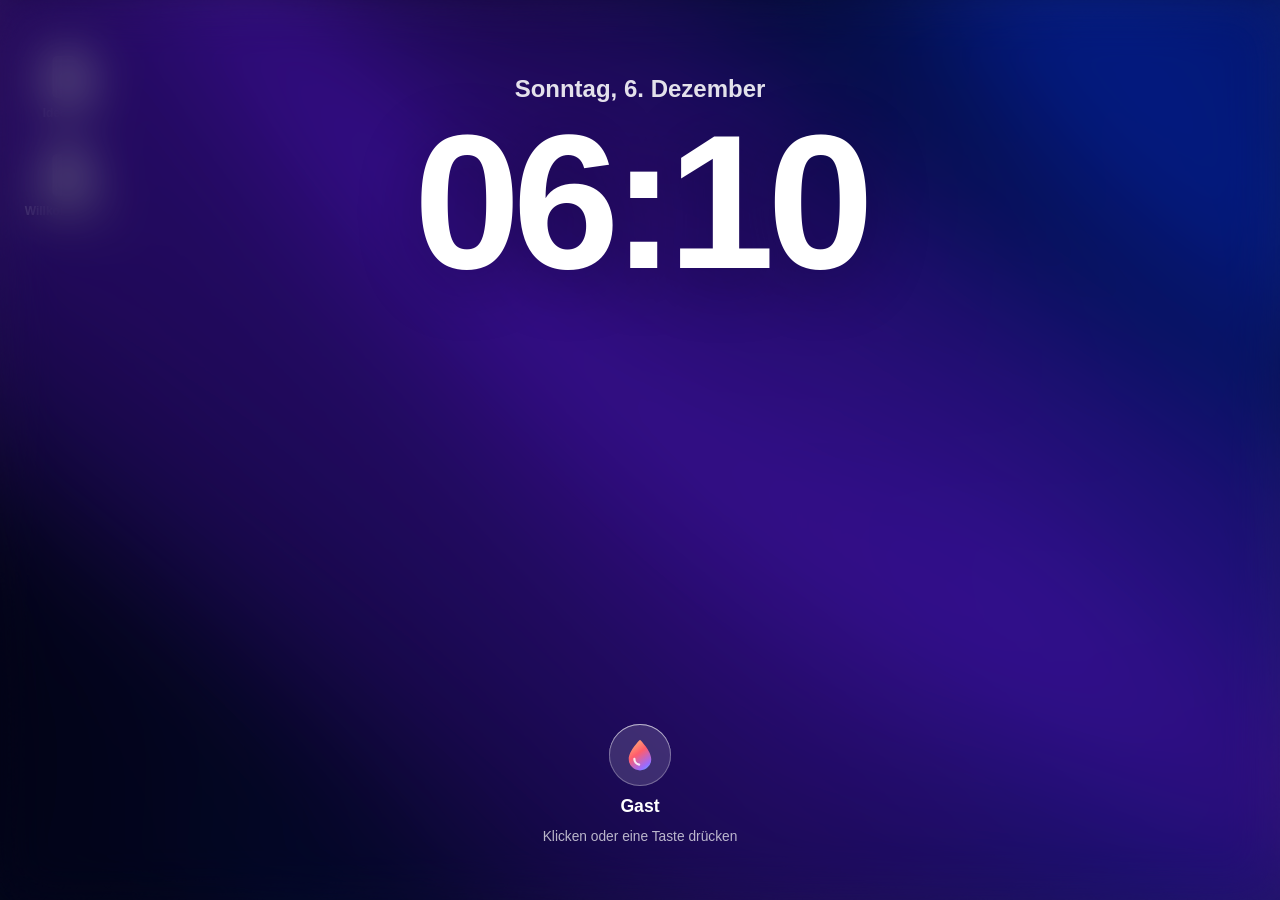
==== os.html @ 59507a66 "Liquid-Glass-Showcase und fableOS Statische Seite ohne Build-Schritt und ohne Abhängigkeiten: - inde" ====
<!doctype html>
<html lang="de" data-theme="dark">
<head>
  <meta charset="utf-8">
  <meta name="viewport" content="width=device-width, initial-scale=1, viewport-fit=cover, user-scalable=no">
  <title>fableOS — ein Betriebssystem im Browser</title>
  <meta name="description" content="fableOS: Fenster-Manager, Dock, Terminal mit virtuellem Dateisystem und zehn Apps – komplett im Browser, gebaut von Claude Fable 5.2.">
  <meta name="theme-color" content="#05060f">
  <link rel="icon" href="data:image/svg+xml,%3Csvg xmlns='http://www.w3.org/2000/svg' viewBox='0 0 32 32'%3E%3Cdefs%3E%3ClinearGradient id='g' x1='6' y1='3' x2='26' y2='30' gradientUnits='userSpaceOnUse'%3E%3Cstop offset='0' stop-color='%23ffc078'/%3E%3Cstop offset='.42' stop-color='%23ff5d6c'/%3E%3Cstop offset='.8' stop-color='%239a6bff'/%3E%3Cstop offset='1' stop-color='%2345c8ff'/%3E%3C/linearGradient%3E%3C/defs%3E%3Cpath d='M16 2.5s10 9.800 10 17.200a10 10 0 0 1-20 0C6 12.300 16 2.500 16 2.500z' fill='url(%23g)'/%3E%3C/svg%3E">
  <script>
    try { var s = JSON.parse(localStorage.getItem('fableos.settings') || '{}'); if (s.theme) document.documentElement.dataset.theme = s.theme; } catch (e) {}
  </script>
  <!-- Opt-in für den Seitenübergang muss vor dem ersten Frame bekannt sein, daher inline -->
  <style>@view-transition { navigation: auto; }</style>
  <link rel="stylesheet" href="assets/css/core.css">
  <link rel="stylesheet" href="assets/css/os.css">
  <script type="module" src="assets/js/os/main.js"></script>
</head>
<body class="os">
  <canvas id="wallpaper" aria-hidden="true"></canvas>

  <div id="desktop">
    <header id="menubar" class="glass">
      <div id="mb-left" class="mb-side"></div>
      <div id="mb-right" class="mb-side"></div>
    </header>

    <div id="icons" aria-label="Schreibtisch"></div>
    <div id="widgets"></div>
    <div id="windows"></div>
    <div id="snap" aria-hidden="true"></div>
    <div id="rubber" hidden aria-hidden="true"></div>

    <footer id="dock" class="glass" data-refract="12,30" aria-label="Dock"></footer>
    <div id="dock-tip" class="glass thick" aria-hidden="true"></div>

    <div id="overlays">
      <div id="cc" class="glass thick" hidden aria-label="Kontrollzentrum"></div>
      <div id="notes" aria-live="polite"></div>
      <div id="launcher" hidden>
        <div class="launcher glass thick" role="dialog" aria-modal="true" aria-label="Suche">
          <div class="launcher-field"><i data-icon="search"></i><input id="launcher-input" type="text" placeholder="Apps, Dateien, Befehle, 12 × 7 …" autocomplete="off" spellcheck="false" aria-label="Suchen"><kbd>esc</kbd></div>
          <ul class="launcher-list scroll" id="launcher-list" role="listbox"></ul>
        </div>
      </div>
    </div>
  </div>

  <div id="dimmer" aria-hidden="true"></div>

  <div id="lock" hidden role="button" tabindex="0" aria-label="Entsperren">
    <div class="lock-top">
      <div class="lock-date" id="lock-date"></div>
      <div class="lock-time" id="lock-time">00:00</div>
    </div>
    <div class="lock-mid"></div>
    <div class="lock-bottom">
      <span class="lock-avatar" data-logo></span>
      <b id="lock-user">Gast</b>
      <span class="lock-hint">Klicken oder eine Taste drücken</span>
    </div>
  </div>

  <div id="boot">
    <div class="boot-logo" data-logo></div>
    <div class="boot-name">fableOS</div>
    <div class="boot-bar" id="boot-bar"><i></i></div>
    <p class="boot-msg" id="boot-msg">&nbsp;</p>
  </div>

  <div id="off" aria-hidden="true"></div>

  <noscript><p style="position:fixed;inset:auto 16px 16px;z-index:99999;padding:14px;border-radius:14px;background:#12142a;color:#fff;text-align:center">fableOS braucht JavaScript, um zu starten.</p></noscript>
</body>
</html>
---- assets/css/core.css ----
/* ==========================================================================
   core.css — Design-Tokens, Reset, Liquid-Glass-Material, gemeinsame Controls
   Wird von der Showcase-Seite und von fableOS geteilt.
   ========================================================================== */

/* ---------- Reset ---------- */
*, *::before, *::after { box-sizing: border-box; }
html { -webkit-text-size-adjust: 100%; text-size-adjust: 100%; }
body, h1, h2, h3, h4, p, figure, ul, ol, dl, dd, blockquote, pre { margin: 0; }
ul, ol { padding: 0; list-style: none; }
img, svg, canvas, video { display: block; max-width: 100%; }
button, input, textarea, select { font: inherit; color: inherit; }
button { cursor: pointer; }
a { color: inherit; text-decoration: none; }
[hidden] { display: none !important; }

/* ---------- Tokens ---------- */
:root {
  --font: -apple-system, BlinkMacSystemFont, "SF Pro Display", "SF Pro Text", "Inter", "Segoe UI Variable", "Segoe UI", Roboto, "Helvetica Neue", Arial, sans-serif;
  --font-round: ui-rounded, "SF Pro Rounded", -apple-system, BlinkMacSystemFont, "Segoe UI Variable", "Segoe UI", Roboto, sans-serif;
  --mono: ui-monospace, "SF Mono", SFMono-Regular, Menlo, Consolas, "Liberation Mono", monospace;

  --accent: #ff6a3d;
  --accent-ink: #fff;
  --c-amber: #ffb65c;
  --c-coral: #ff5d6c;
  --c-violet: #a06bff;
  --c-cyan: #45c8ff;
  --c-mint: #3fe0b0;
  --grad: linear-gradient(100deg, var(--c-amber) 0%, var(--c-coral) 36%, var(--c-violet) 70%, var(--c-cyan) 100%);

  --ease-out: cubic-bezier(.22, 1, .36, 1);
  --ease-io: cubic-bezier(.65, 0, .35, 1);
  --spring: cubic-bezier(.34, 1.56, .64, 1);
  --spring-soft: cubic-bezier(.3, 1.3, .5, 1);

  --glass-blur: 20px;
  --glass-sat: 150%;
  --glass-bright: 1.03;
}
@supports (transition-timing-function: linear(0, 1)) {
  :root {
    --spring: linear(0, .009, .035 2.1%, .141 4.4%, .723 12.9%, .938 16.7%, 1.017, 1.077, 1.121, 1.149 24.3%, 1.159, 1.163, 1.161, 1.154 29.9%, 1.129 32.8%, 1.051 39.6%, 1.017 43.1%, .991, .977 51%, .974 53.8%, .975 57.1%, .997 69.8%, 1.003 76.9%, 1.004 83.8%, 1);
    --spring-soft: linear(0, .012 1.3%, .049 2.7%, .194 5.8%, .741 15.1%, .903 18.6%, 1.006 22.2%, 1.044 24.6%, 1.068 27.2%, 1.079 30.1%, 1.075 33.6%, 1.035 43.4%, 1.012 49.6%, .998 56.6%, .995 64.8%, 1);
  }
}

:root, [data-theme="dark"] {
  color-scheme: dark;
  --bg: #05060f;
  --fg: #f4f6ff;
  --fg-2: rgba(244, 246, 255, .74);
  --fg-3: rgba(244, 246, 255, .6);
  --fg-4: rgba(244, 246, 255, .3);
  --line: rgba(255, 255, 255, .11);
  --well: rgba(0, 0, 0, .26);
  --raise: rgba(255, 255, 255, .09);
  --raise-2: rgba(255, 255, 255, .16);
  --glass-fill: rgba(14, 16, 48, .26);
  --glass-edge: rgba(255, 255, 255, .15);
  --glass-hi: rgba(255, 255, 255, .55);
  --glass-lo: rgba(255, 255, 255, .16);
  --glass-sheen: rgba(255, 255, 255, .16);
  --glass-shadow: 0 28px 64px -20px rgba(0, 0, 12, .65), 0 8px 20px -8px rgba(0, 0, 12, .4);
  --solid: #12142a;
}
[data-theme="light"] {
  color-scheme: light;
  --bg: #e9edfb;
  --fg: #0b1030;
  --fg-2: rgba(11, 16, 48, .76);
  --fg-3: rgba(11, 16, 48, .56);
  --fg-4: rgba(11, 16, 48, .32);
  --line: rgba(11, 16, 48, .1);
  --well: rgba(11, 16, 48, .08);
  --raise: rgba(255, 255, 255, .55);
  --raise-2: rgba(255, 255, 255, .8);
  --glass-fill: rgba(255, 255, 255, .36);
  --glass-edge: rgba(255, 255, 255, .6);
  --glass-hi: rgba(255, 255, 255, 1);
  --glass-lo: rgba(255, 255, 255, .5);
  --glass-sheen: rgba(255, 255, 255, .5);
  --glass-shadow: 0 28px 64px -22px rgba(40, 50, 120, .32), 0 8px 20px -8px rgba(40, 50, 120, .16);
  --glass-bright: 1.02;
  --solid: #f5f7ff;
}

/* ---------- Basis ---------- */
html { background: var(--bg); }
body {
  font-family: var(--font);
  color: var(--fg);
  line-height: 1.5;
  -webkit-font-smoothing: antialiased;
  -moz-osx-font-smoothing: grayscale;
  text-rendering: optimizeLegibility;
}
::selection { background: color-mix(in srgb, var(--accent) 55%, transparent); color: #fff; }
:focus-visible { outline: 2px solid var(--accent); outline-offset: 3px; border-radius: 6px; }
.sr-only { position: absolute; width: 1px; height: 1px; overflow: hidden; clip-path: inset(50%); white-space: nowrap; }
.ico { width: 1.25em; height: 1.25em; flex: none; fill: none; stroke: currentColor; stroke-width: 1.8; stroke-linecap: round; stroke-linejoin: round; }
.ico.fill { fill: currentColor; stroke: none; }
.mono { font-family: var(--mono); }
.grad-text { background: var(--grad); -webkit-background-clip: text; background-clip: text; color: transparent; }

kbd {
  font: 600 .78em/1 var(--font);
  display: inline-grid; place-items: center;
  min-width: 1.7em; height: 1.7em; padding: 0 .4em;
  border-radius: .5em;
  background: var(--raise);
  box-shadow: inset 0 0 0 1px var(--line), inset 0 -1px 0 var(--line);
  color: var(--fg-2);
}

/* Schlanke Scrollbars */
.scroll { overflow: auto; scrollbar-width: thin; scrollbar-color: var(--fg-4) transparent; }
.scroll::-webkit-scrollbar { width: 10px; height: 10px; }
.scroll::-webkit-scrollbar-thumb { background: var(--fg-4); border-radius: 99px; border: 3px solid transparent; background-clip: content-box; }
.scroll::-webkit-scrollbar-track { background: transparent; }

/* ==========================================================================
   Liquid Glass — das Material
   Schichten: Füllung (Tönung) · Backdrop (Blur/Sättigung, in Chromium zusätzlich
   Brechung per SVG-Displacement) · Lichtkante (::before) · Glanzpunkt (::after)
   ========================================================================== */
.glass {
  --r: 28px;
  position: relative;
  border-radius: var(--r);
  background:
    linear-gradient(160deg, rgba(255, 255, 255, .13) 0%, rgba(255, 255, 255, .02) 34%, rgba(255, 255, 255, 0) 62%, rgba(255, 255, 255, .06) 100%),
    var(--glass-fill);
  -webkit-backdrop-filter: blur(var(--glass-blur)) saturate(var(--glass-sat)) brightness(var(--glass-bright));
  backdrop-filter: blur(var(--glass-blur)) saturate(var(--glass-sat)) brightness(var(--glass-bright));
  box-shadow:
    var(--glass-shadow),
    inset 0 0 0 .5px var(--glass-edge),
    inset 0 0 22px -8px rgba(255, 255, 255, .22);
}
/* Lichtkante: oben links hell, unten rechts Gegenlicht – wie bei einer echten Glaskante */
.glass::before {
  content: "";
  position: absolute; inset: 0;
  border-radius: inherit;
  padding: 1px;
  background: linear-gradient(140deg,
    var(--glass-hi) 0%, rgba(255, 255, 255, .1) 24%, rgba(255, 255, 255, .02) 48%,
    rgba(255, 255, 255, .06) 70%, var(--glass-lo) 88%, var(--glass-hi) 100%);
  -webkit-mask: linear-gradient(#000 0 0) content-box, linear-gradient(#000 0 0);
  -webkit-mask-composite: xor;
  mask: linear-gradient(#000 0 0) content-box exclude, linear-gradient(#000 0 0);
  pointer-events: none;
  z-index: 3;
}
/* Glanzpunkt folgt dem Zeiger (--mx/--my setzt glassfx.js) */
.glass[data-sheen]::after {
  content: "";
  position: absolute; inset: 0;
  border-radius: inherit;
  background: radial-gradient(var(--sheen-size, 340px) circle at var(--mx, 50%) var(--my, 0%), var(--glass-sheen), transparent 62%);
  opacity: var(--sheen, 0);
  transition: opacity .5s var(--ease-out);
  pointer-events: none;
  z-index: 2;
}
.glass.clear { --glass-blur: 6px; --glass-fill: rgba(255, 255, 255, .03); }
.glass.thick { --glass-blur: 34px; }
.glass.flat { box-shadow: inset 0 0 0 .5px var(--glass-edge); }
[data-theme="light"] .glass.clear { --glass-fill: rgba(255, 255, 255, .16); }

@media (prefers-reduced-transparency: reduce) {
  .glass { -webkit-backdrop-filter: none; backdrop-filter: none; background: var(--solid); }
}

/* ---------- Buttons ---------- */
.btn {
  --r: 999px;
  display: inline-flex; align-items: center; justify-content: center; gap: .55em;
  padding: .82em 1.35em;
  border: 0; border-radius: var(--r);
  font-weight: 600; font-size: 1rem; line-height: 1.1; letter-spacing: -.01em;
  color: var(--fg);
  white-space: nowrap;
  cursor: pointer;
  user-select: none; -webkit-user-select: none;
  transition: transform .55s var(--spring), box-shadow .3s var(--ease-out), background-color .3s;
  -webkit-tap-highlight-color: transparent;
}
.btn:hover { transform: scale(1.045); }
.btn:active { transform: scale(.955); transition-duration: .12s; }
.btn.primary {
  color: #fff;
  background:
    linear-gradient(160deg, rgba(255, 255, 255, .34) 0%, rgba(255, 255, 255, 0) 45%, rgba(0, 0, 0, .12) 100%),
    var(--accent);
  box-shadow:
    0 14px 34px -10px color-mix(in srgb, var(--accent) 70%, transparent),
    inset 0 0 0 .5px rgba(255, 255, 255, .5),
    inset 0 1px 0 rgba(255, 255, 255, .55);
  -webkit-backdrop-filter: none; backdrop-filter: none;
}
.btn.small { padding: .55em .95em; font-size: .88rem; }
.icon-btn {
  --r: 999px;
  display: inline-grid; place-items: center;
  width: 2.5rem; height: 2.5rem; padding: 0; border: 0;
  background: transparent; color: var(--fg-2);
  border-radius: 999px;
  cursor: pointer;
  transition: transform .5s var(--spring), background-color .25s, color .25s;
  -webkit-tap-highlight-color: transparent;
}
.icon-btn:hover { background: var(--raise); color: var(--fg); }
.icon-btn:active { transform: scale(.88); transition-duration: .1s; }

/* ---------- Schalter ---------- */
.gswitch {
  --w: 52px; --h: 30px;
  position: relative; flex: none;
  width: var(--w); height: var(--h);
  padding: 0; border: 0; border-radius: 999px;
  background: var(--well);
  box-shadow: inset 0 0 0 1px var(--line), inset 0 2px 6px rgba(0, 0, 0, .22);
  cursor: pointer;
  transition: background-color .4s var(--ease-out);
  -webkit-tap-highlight-color: transparent;
}
.gswitch[aria-checked="true"] { background: var(--accent); box-shadow: inset 0 0 0 1px rgba(255, 255, 255, .18), inset 0 2px 6px rgba(0, 0, 0, .18); }
.gswitch i {
  position: absolute; top: 3px; left: 3px;
  width: var(--h); height: calc(var(--h) - 6px);
  border-radius: 999px;
  background: linear-gradient(#fff, #e8ebf6);
  box-shadow: 0 3px 8px rgba(0, 0, 0, .3), inset 0 -2px 3px rgba(0, 0, 20, .1), inset 0 1px 1px #fff;
  transition: transform .55s var(--spring), width .3s var(--ease-out);
}
.gswitch[aria-checked="true"] i { transform: translateX(calc(var(--w) - var(--h) - 6px)); }
.gswitch:active i { width: calc(var(--h) + 8px); }
.gswitch[aria-checked="true"]:active i { transform: translateX(calc(var(--w) - var(--h) - 14px)); }

/* ---------- Regler ---------- */
.gslider {
  --v: .5; --tw: 30px;
  position: relative; display: flex; align-items: center;
  height: 30px; min-width: 80px;
  cursor: pointer; touch-action: none;
  user-select: none; -webkit-user-select: none;
  -webkit-tap-highlight-color: transparent;
}
.gslider .tr {
  position: relative; flex: 1; height: 7px; border-radius: 99px;
  background: var(--well);
  box-shadow: inset 0 0 0 1px var(--line), inset 0 1px 3px rgba(0, 0, 0, .2);
}
.gslider .fl {
  position: absolute; left: 0; top: 0; bottom: 0;
  width: calc(var(--v) * (100% - var(--tw)) + var(--tw) / 2);
  border-radius: inherit;
  background: var(--accent);
}
.gslider .th {
  position: absolute; top: 50%; left: calc(var(--v) * (100% - var(--tw)));
  width: var(--tw); height: 20px; margin-top: -10px;
  border-radius: 99px;
  background: linear-gradient(#fff, #e8ebf6);
  box-shadow: 0 3px 9px rgba(0, 0, 0, .32), inset 0 -2px 3px rgba(0, 0, 20, .1), inset 0 1px 1px #fff;
  transform: scale(var(--sx, 1), var(--sy, 1));
  transition: transform .5s var(--spring), background-color .25s, box-shadow .25s;
}
.gslider.is-drag .th {
  /* beim Ziehen wird der Knopf zum Glastropfen und vergrößert die Spur */
  background: rgba(255, 255, 255, .16);
  -webkit-backdrop-filter: blur(1px) saturate(220%) brightness(1.25);
  backdrop-filter: blur(1px) saturate(220%) brightness(1.25);
  box-shadow: 0 6px 16px rgba(0, 0, 0, .3), inset 0 0 0 1px rgba(255, 255, 255, .55), inset 0 2px 5px rgba(255, 255, 255, .6), inset 0 -3px 6px rgba(255, 255, 255, .2);
  transform: scale(calc(var(--sx, 1) * 1.4), calc(var(--sy, 1) * 1.55));
  transition-duration: .18s;
}
.gslider:focus-visible { outline: none; }
.gslider:focus-visible .th { outline: 2px solid var(--accent); outline-offset: 3px; }

/* ---------- Segment-Auswahl ---------- */
.gseg {
  position: relative; display: inline-flex; gap: 2px;
  padding: 4px; border-radius: 999px;
  background: var(--well);
  box-shadow: inset 0 0 0 1px var(--line);
  max-width: 100%;
}
.gseg button {
  position: relative; z-index: 1; flex: 1 1 auto;
  border: 0; background: none;
  padding: .5em 1.05em; border-radius: 999px;
  font-weight: 600; font-size: .88rem; white-space: nowrap;
  color: var(--fg-3);
  transition: color .3s;
  -webkit-tap-highlight-color: transparent;
}
.gseg button:hover { color: var(--fg-2); }
.gseg button[aria-selected="true"] { color: var(--fg); }
.gseg .ind {
  position: absolute; top: 4px; bottom: 4px; left: 0; width: 0;
  border-radius: 999px;
  background: linear-gradient(170deg, rgba(255, 255, 255, .22), rgba(255, 255, 255, .06)), var(--raise);
  box-shadow: inset 0 1px 0 var(--glass-hi), inset 0 0 0 .5px var(--glass-edge), 0 4px 14px rgba(0, 0, 0, .22);
  will-change: transform, width;
}
[data-theme="light"] .gseg .ind { background: #fff; box-shadow: 0 2px 10px rgba(30, 40, 100, .18); }

/* ---------- Tooltip-Pille ---------- */
.tip {
  position: absolute; z-index: 50;
  padding: .35em .8em; border-radius: 99px;
  font-size: .78rem; font-weight: 600; white-space: nowrap;
  pointer-events: none;
}

@media (prefers-reduced-motion: reduce) {
  *, *::before, *::after { animation-duration: .01ms !important; animation-iteration-count: 1 !important; scroll-behavior: auto !important; }
}
---- assets/css/os.css ----
/* ==========================================================================
   os.css — fableOS: Schreibtisch, Fenster, Dock, Menüs und Apps
   ========================================================================== */

::view-transition-group(os-screen) { animation-duration: .65s; animation-timing-function: cubic-bezier(.22, 1, .36, 1); }

html, body { height: 100%; overflow: hidden; }
body.os {
  background: var(--wall-css, #05060f);
  background-size: cover;
  font-size: 14px; line-height: 1.4;
  user-select: none; -webkit-user-select: none;
  overscroll-behavior: none;
  touch-action: manipulation;
  --win-alpha: .58;
  --dock-size: 52px;
}
input, textarea { user-select: text; -webkit-user-select: text; }
#wallpaper { position: fixed; inset: 0; width: 100%; height: 100%; z-index: 0; }
html.no-gl #wallpaper { display: none; }
#desktop { position: fixed; inset: 0; z-index: 1; }
#dimmer { position: fixed; inset: 0; z-index: 9000; background: #000; opacity: var(--dim, 0); pointer-events: none; }
#off { position: fixed; inset: 0; z-index: 10001; background: #000; opacity: 0; pointer-events: none; transition: opacity .5s; }
#off.on { opacity: 1; pointer-events: auto; }

.logo { width: 100%; height: 100%; }
.tool {
  display: inline-grid; place-items: center; flex: none;
  width: 28px; height: 28px; padding: 0; border: 0; border-radius: 8px;
  background: none; color: var(--fg-2);
  transition: background-color .15s, color .15s, transform .4s var(--spring);
}
.tool:hover:not(:disabled) { background: var(--raise); color: var(--fg); }
.tool:active:not(:disabled) { transform: scale(.88); }
.tool.is-on { background: var(--accent); color: #fff; }
.tool:disabled { opacity: .32; cursor: default; }
.tool .ico { width: 17px; height: 17px; }
.btn.is-armed { background: #e5484d; color: #fff; }
.rename { width: 100%; min-width: 60px; padding: 1px 4px; border: 0; border-radius: 5px; outline: 2px solid var(--accent); background: var(--solid); color: var(--fg); font: inherit; text-align: inherit; }

/* ---------- App-Symbole ---------- */
.app-icon {
  position: relative; display: grid; place-items: center; flex: none; overflow: hidden;
  width: 52px; height: 52px; border-radius: 26%;
  color: #fff;
  background: linear-gradient(160deg, var(--c1), var(--c2));
  box-shadow: inset 0 0 0 .5px rgba(255, 255, 255, .4), inset 0 1.5px 0 rgba(255, 255, 255, .5), inset 0 -9px 14px -8px rgba(0, 0, 20, .4), 0 5px 12px -4px rgba(0, 0, 14, .55);
}
.app-icon::before { content: ""; position: absolute; inset: 0; background: linear-gradient(180deg, rgba(255, 255, 255, .3), transparent 48%); }
.app-icon .ico { position: relative; width: 56%; height: 56%; stroke-width: 1.9; filter: drop-shadow(0 1px 1px rgba(0, 0, 20, .3)); }
.app-icon .logo { position: relative; width: 62%; height: 62%; filter: drop-shadow(0 1px 2px rgba(0, 0, 20, .3)); }
.app-icon .logo path:first-of-type { fill: #fff; }
.app-icon .logo path:last-of-type { stroke: var(--c1); }
.app-icon.sm { width: 30px; height: 30px; }
.app-icon.xs { width: 20px; height: 20px; }

.ficon { display: grid; place-items: center; width: 46px; height: 46px; flex: none; }
.ficon svg { width: 100%; height: 100%; filter: drop-shadow(0 3px 5px rgba(0, 0, 14, .35)); }
.ficon.img { height: auto; aspect-ratio: 4 / 3; border-radius: 5px; background: #dfe4f5 center / cover; box-shadow: 0 0 0 2px #fff, 0 3px 8px rgba(0, 0, 14, .4); }

/* ==========================================================================
   Start & Sperrbildschirm
   ========================================================================== */
#boot {
  position: fixed; inset: 0; z-index: 10000;
  display: grid; place-content: center; justify-items: center; gap: 18px;
  background: #05060f; color: #fff;
  transition: opacity .6s;
  view-transition-name: os-screen;
}
#boot.out { opacity: 0; pointer-events: none; }
.boot-logo { width: 92px; height: 92px; filter: drop-shadow(0 12px 44px rgba(255, 93, 108, .55)); animation: boot-pop 1s var(--spring-soft) both; }
@keyframes boot-pop { from { transform: scale(.5); opacity: 0; } }
.boot-name { font-size: 1.5rem; font-weight: 700; letter-spacing: -.02em; }
.boot-bar { width: 190px; height: 5px; margin-top: 14px; border-radius: 9px; background: rgba(255, 255, 255, .14); overflow: hidden; }
.boot-bar i { display: block; width: calc(var(--p, 0) * 100%); height: 100%; border-radius: inherit; background: #fff; transition: width .35s var(--ease-out); }
.boot-msg { height: 1.4em; font: 500 12px var(--mono); color: rgba(255, 255, 255, .5); }

#lock {
  position: fixed; inset: 0; z-index: 9500;
  display: grid; grid-template-rows: auto 1fr auto; justify-items: center;
  padding: max(8vh, 40px) 20px max(6vh, 36px);
  color: #fff; text-align: center; cursor: pointer;
  background: rgba(5, 6, 22, .28);
  -webkit-backdrop-filter: blur(26px) saturate(140%) brightness(.82);
  backdrop-filter: blur(26px) saturate(140%) brightness(.82);
  transition: opacity .7s var(--ease-out), transform .9s var(--ease-out);
}
#lock.out { opacity: 0; transform: translateY(-5%) scale(1.03); pointer-events: none; }
.lock-date { font-size: clamp(1.05rem, 2.4vw, 1.5rem); font-weight: 600; opacity: .88; }
.lock-time { font-family: var(--font-round); font-size: clamp(5.5rem, 17vw, 12rem); font-weight: 700; line-height: 1; letter-spacing: -.04em; font-variant-numeric: tabular-nums; text-shadow: 0 10px 60px rgba(0, 0, 20, .35); }
.lock-bottom { display: grid; justify-items: center; gap: 8px; }
.lock-avatar { width: 62px; height: 62px; padding: 13px; border-radius: 50%; background: rgba(255, 255, 255, .14); box-shadow: inset 0 0 0 1px rgba(255, 255, 255, .3), inset 0 1px 0 rgba(255, 255, 255, .5); }
.lock-bottom b { font-size: 1.1rem; }
.lock-hint { font-size: .86rem; opacity: .7; animation: breathe 2.6s ease-in-out infinite; }
@keyframes breathe { 50% { opacity: .35; } }

/* ==========================================================================
   Menüleiste
   ========================================================================== */
#menubar {
  --r: 0px;
  position: absolute; inset: 0 0 auto 0; z-index: 5000;
  height: 34px; padding: 0 8px;
  display: flex; align-items: center; justify-content: space-between; gap: 8px;
  font-size: 13.5px;
  --glass-fill: rgba(10, 12, 36, .3);
  box-shadow: inset 0 -.5px 0 var(--glass-edge), 0 6px 22px -10px rgba(0, 0, 14, .5);
  translate: 0 -110%;
  transition: translate .8s var(--ease-out) .1s;
}
[data-theme="light"] #menubar { --glass-fill: rgba(255, 255, 255, .34); }
#menubar::before { display: none; }
body.is-on #menubar { translate: 0 0; }
.mb-side { display: flex; align-items: center; gap: 1px; height: 100%; min-width: 0; }
.mb-item {
  display: inline-flex; align-items: center; gap: 6px;
  height: 26px; padding: 0 10px; border: 0; border-radius: 8px;
  background: none; font-weight: 500; white-space: nowrap;
}
.mb-item { flex: none; }
.mb-item svg { flex: none; }
.mb-item:hover, .mb-item.is-open { background: var(--raise); }
.mb-logo { padding: 0 8px; }
.mb-logo svg { width: 17px; height: 17px; }
.mb-app { padding: 0 10px 0 6px; font-weight: 700; white-space: nowrap; min-width: 0; overflow: hidden; text-overflow: ellipsis; }
.mb-ico .ico { width: 16px; height: 16px; }
.mb-clock { font-variant-numeric: tabular-nums; gap: 10px; }
.mb-batt { position: relative; display: inline-flex; align-items: center; gap: 4px; padding: 0 8px; font-size: 12px; color: var(--fg-2); }
.mb-batt .ico { width: 24px; height: 24px; stroke-width: 1.4; }
.mb-batt i { position: absolute; left: 12.500px; top: 50%; width: calc(13px * var(--l, 1)); height: 5px; margin-top: -2.500px; border-radius: 1.500px; background: currentColor; }
.mb-batt.is-charging i { background: var(--c-mint); }
@media (max-width: 760px) {
  #mb-left .mb-item:not(.mb-logo) { display: none; }
  .mb-batt span, .mb-date { display: none; }
  #mb-left { flex: 1; }
}

/* ==========================================================================
   Popup-Menüs
   ========================================================================== */
.menu {
  --r: 14px;
  position: fixed; z-index: 7000;
  display: grid; min-width: 214px; padding: 5px;
  --glass-fill: rgba(20, 22, 52, .62);
  animation: menu-in .2s var(--ease-out) both; transform-origin: 20% 0;
}
[data-theme="light"] .menu { --glass-fill: rgba(250, 251, 255, .7); }
@keyframes menu-in { from { opacity: 0; transform: scale(.94) translateY(-5px); } }
.menu button {
  display: grid; grid-template-columns: 17px 1fr auto; align-items: center; gap: 8px;
  padding: 6px 10px 6px 7px; border: 0; border-radius: 9px;
  background: none; font-size: 13.5px; text-align: left; white-space: nowrap;
}
.menu button:hover:not(:disabled), .menu button:focus-visible { background: var(--accent); color: #fff; outline: 0; }
.menu button:disabled { opacity: .38; cursor: default; }
.menu-ico { display: grid; place-items: center; }
.menu-ico .ico { width: 15px; height: 15px; }
.menu-hint { margin-left: 18px; font-size: 12px; color: var(--fg-3); }
.menu button:hover:not(:disabled) .menu-hint, .menu button:focus-visible .menu-hint { color: rgba(255, 255, 255, .8); }
.menu hr { height: 1px; margin: 4px 8px; border: 0; background: var(--line); }
.menu-head { padding: 6px 10px 3px; font-size: 11px; font-weight: 700; letter-spacing: .06em; text-transform: uppercase; color: var(--fg-3); }

/* ==========================================================================
   Kontrollzentrum
   ========================================================================== */
#cc {
  --r: 22px;
  position: absolute; top: 42px; right: 10px; z-index: 6500;
  display: grid; gap: 9px; width: min(324px, calc(100vw - 20px)); padding: 12px;
  animation: menu-in .28s var(--ease-out) both; transform-origin: 85% 0;
}
.cc-grid { display: grid; grid-template-columns: 1fr 1fr; gap: 8px; }
.cc-tile { display: flex; align-items: center; gap: 10px; padding: 10px; border: 0; border-radius: 16px; background: var(--raise); text-align: left; transition: transform .4s var(--spring); }
.cc-tile:active { transform: scale(.95); }
.cc-ico { display: grid; place-items: center; flex: none; width: 34px; height: 34px; border-radius: 50%; background: var(--raise-2); transition: background-color .25s, color .25s; }
.cc-tile[aria-pressed="true"] .cc-ico { background: var(--accent); color: #fff; }
.cc-tile b { display: block; font-size: 12.5px; line-height: 1.2; }
.cc-tile small { font-size: 11.5px; color: var(--fg-3); }
.cc-block { padding: 10px 12px 6px; border-radius: 16px; background: var(--raise); }
.cc-block label { display: flex; align-items: center; gap: 6px; font-size: 12px; font-weight: 600; color: var(--fg-2); }
.cc-block .ico { width: 15px; height: 15px; }
.cc-row { display: flex; gap: 6px; }
.cc-row .btn { flex: 1; padding-inline: .3em; font-size: 12.5px; }
.cc-row .ico { width: 15px; height: 15px; }

/* ==========================================================================
   Mitteilungen
   ========================================================================== */
#notes { position: absolute; top: 44px; right: 12px; z-index: 6000; display: grid; gap: 10px; width: min(344px, calc(100vw - 24px)); pointer-events: none; }
.note {
  --r: 18px;
  display: grid; grid-template-columns: auto 1fr auto; align-items: center; gap: 11px;
  padding: 11px 12px; max-height: 130px;
  pointer-events: auto; cursor: pointer;
  animation: note-in .7s var(--spring-soft) both;
}
.note.out { animation: note-out .46s var(--ease-io) forwards; overflow: hidden; }
@keyframes note-in { from { opacity: 0; transform: translate3d(60px, 0, 0) scale(.9); } }
@keyframes note-out {
  45% { opacity: 0; transform: translate3d(70px, 0, 0); max-height: 130px; padding-block: 11px; margin-bottom: 0; }
  100% { opacity: 0; transform: translate3d(70px, 0, 0); max-height: 0; padding-block: 0; margin-bottom: -10px; }
}
.note-ico { display: grid; place-items: center; width: 30px; height: 30px; border-radius: 9px; background: var(--raise-2); }
.note-txt b { display: block; font-size: 13px; }
.note-txt span { font-size: 12.5px; color: var(--fg-2); }
.note-x { display: grid; place-items: center; width: 22px; height: 22px; padding: 0; border: 0; border-radius: 50%; background: var(--raise); color: var(--fg-3); opacity: 0; transition: opacity .2s; }
.note:hover .note-x { opacity: 1; }
.note-x .ico { width: 11px; height: 11px; stroke-width: 2.600; }

/* ==========================================================================
   Suche
   ========================================================================== */
#launcher {
  position: fixed; inset: 0; z-index: 8000;
  display: grid; justify-items: center; align-content: start; padding-top: min(18vh, 150px);
  background-color: rgba(0, 0, 14, .25);
  animation: dim .25s both;
}
@keyframes dim { from { background-color: transparent; } }
.launcher { --r: 22px; width: min(600px, calc(100vw - 24px)); overflow: hidden; animation: pal-in .5s var(--spring-soft) both; --glass-fill: rgba(20, 22, 52, .6); }
[data-theme="light"] .launcher { --glass-fill: rgba(250, 251, 255, .68); }
@keyframes pal-in { from { opacity: 0; transform: translateY(-12px) scale(.95); } }
.launcher-field { display: flex; align-items: center; gap: 12px; padding: 15px 18px; color: var(--fg-3); }
.launcher-field input { flex: 1; min-width: 0; border: 0; outline: 0; background: none; font-size: 1.25rem; color: var(--fg); }
.launcher-field input::placeholder { color: var(--fg-3); }
.launcher-list { max-height: min(52vh, 400px); padding: 0 8px 8px; }
.launcher-list:empty { display: none; }
.launcher-head { padding: 8px 10px 4px; font-size: 11px; font-weight: 700; letter-spacing: .06em; text-transform: uppercase; color: var(--fg-3); border-top: 1px solid var(--line); margin-top: 4px; }
.launcher-head:first-child { margin-top: 0; }
.launcher-list li[role="option"] { display: flex; align-items: center; gap: 11px; padding: 7px 10px; border-radius: 11px; font-weight: 550; cursor: pointer; scroll-margin: 8px; }
.launcher-list li[aria-selected="true"] { background: var(--accent); color: #fff; }
.launcher-list small { margin-left: auto; font-size: 12px; font-weight: 500; color: var(--fg-3); }
.launcher-list li[aria-selected="true"] small { color: rgba(255, 255, 255, .8); }
.launcher-list .ficon { width: 30px; height: 30px; }
.l-ico { display: grid; place-items: center; width: 30px; height: 30px; border-radius: 9px; background: var(--raise); }
.launcher-empty { padding: 22px; text-align: center; color: var(--fg-3); }

/* ==========================================================================
   Schreibtisch: Symbole, Auswahlrahmen, Widgets
   ========================================================================== */
#icons {
  position: absolute; top: 46px; left: 10px; right: 10px; bottom: 92px; z-index: 10;
  display: grid; grid-auto-flow: column; grid-template-rows: repeat(auto-fill, 96px); grid-auto-columns: 118px;
  gap: 2px; justify-content: start; align-content: start;
}
.dicon { display: grid; justify-items: center; align-content: start; gap: 5px; width: 118px; height: 96px; padding: 8px 2px 4px; border: 0; border-radius: 12px; background: none; }
.dicon-name { max-width: 100%; padding: 1px 6px; border-radius: 6px; overflow: hidden; display: -webkit-box; -webkit-box-orient: vertical; -webkit-line-clamp: 2; line-clamp: 2; font-size: 12px; font-weight: 600; line-height: 1.25; text-align: center; overflow-wrap: break-word; color: #fff; text-shadow: 0 1px 3px rgba(0, 0, 14, .7); }
[data-theme="light"] .dicon-name { color: #0b1030; text-shadow: 0 1px 2px rgba(255, 255, 255, .8); }
.dicon.is-sel { background: rgba(255, 255, 255, .13); }
.dicon.is-sel .dicon-name { background: var(--accent); color: #fff; text-shadow: none; }
.dicon:focus-visible { outline: 2px solid var(--accent); outline-offset: -2px; }
#rubber { position: fixed; z-index: 90; border-radius: 4px; background: color-mix(in srgb, var(--accent) 22%, transparent); box-shadow: inset 0 0 0 1px var(--accent); pointer-events: none; }

#widgets { position: absolute; top: 50px; right: 16px; z-index: 10; display: grid; gap: 14px; transition: opacity .35s, translate .6s var(--ease-out); translate: 120% 0; }
body.is-on #widgets { translate: 0 0; }
body.hide-widgets #widgets { opacity: 0; translate: 40px 0; pointer-events: none; }
.widget { --r: 26px; width: 170px; padding: 14px; cursor: grab; touch-action: none; transition: scale .4s var(--spring); }
.widget.is-drag { cursor: grabbing; scale: 1.04; }
.dial { position: relative; width: 142px; height: 142px; margin: 0 auto; border-radius: 50%; background: var(--well); box-shadow: inset 0 0 0 1px var(--line), inset 0 4px 14px rgba(0, 0, 14, .25); }
.dial i { position: absolute; left: 50%; top: 7px; width: 2px; height: 8px; margin-left: -1px; border-radius: 2px; background: var(--fg-3); transform-origin: 50% 64px; rotate: var(--a); }
.dial i:nth-child(3n + 1) { height: 11px; background: var(--fg); }
.dial b { position: absolute; left: 50%; bottom: 50%; border-radius: 4px; background: var(--fg); transform-origin: 50% 100%; }
.dial .hh { width: 4.500px; height: 36px; margin-left: -2.250px; }
.dial .mm { width: 3px; height: 53px; margin-left: -1.500px; }
.dial .ss { width: 1.500px; height: 58px; margin-left: -.750px; background: var(--accent); }
.dial em { position: absolute; left: 50%; top: 50%; width: 8px; height: 8px; margin: -4px; border-radius: 50%; background: var(--accent); box-shadow: 0 0 0 2px var(--fg); }
.w-city { display: block; margin-top: 8px; text-align: center; font-size: 11.5px; font-weight: 600; color: var(--fg-3); }
.cal-head { display: flex; justify-content: space-between; align-items: baseline; margin-bottom: 8px; }
.cal-head b { font-size: 13.5px; color: var(--accent); }
.cal-head span { font-size: 11.5px; color: var(--fg-3); }
.cal-grid { display: grid; grid-template-columns: repeat(7, 1fr); gap: 2px; text-align: center; font-size: 10.5px; font-variant-numeric: tabular-nums; }
.cal-grid i { font-style: normal; font-weight: 700; color: var(--fg-3); padding-bottom: 2px; }
.cal-grid span { display: grid; place-items: center; aspect-ratio: 1; border-radius: 50%; color: var(--fg-2); }
.cal-grid .today { background: var(--accent); color: #fff; font-weight: 700; }
@media (max-width: 980px), (max-height: 620px) { #widgets { display: none; } }

/* ==========================================================================
   Fenster
   ========================================================================== */
#windows { position: absolute; inset: 0; z-index: 100; pointer-events: none; }
.win {
  --r: 16px;
  position: absolute; left: 0; top: 0;
  display: flex; flex-direction: column;
  min-width: 0; outline: 0; pointer-events: auto;
  --glass-fill: rgba(17, 19, 46, var(--win-alpha));
  --glass-shadow: 0 30px 70px -24px rgba(0, 0, 14, .5), 0 8px 22px -10px rgba(0, 0, 14, .35);
  transition: transform .5s var(--ease-out), box-shadow .3s;
}
[data-theme="light"] .win { --glass-fill: rgba(246, 247, 255, var(--win-alpha)); --glass-shadow: 0 30px 70px -26px rgba(40, 50, 120, .3), 0 8px 22px -10px rgba(40, 50, 120, .2); }
.win.is-focused { --glass-shadow: 0 44px 100px -24px rgba(0, 0, 14, .7), 0 12px 30px -10px rgba(0, 0, 14, .45); }
[data-theme="light"] .win.is-focused { --glass-shadow: 0 44px 100px -28px rgba(40, 50, 120, .45), 0 12px 30px -10px rgba(40, 50, 120, .25); }
.win.is-anim { transition: translate .44s var(--ease-out), width .44s var(--ease-out), height .44s var(--ease-out), transform .5s var(--ease-out); }
.win.is-drag { transition: none; }
.win.is-drag iframe, body.is-overview .win iframe { pointer-events: none; }
.win-bar { display: flex; align-items: center; gap: 10px; flex: none; height: 42px; padding: 0 10px 0 13px; border-bottom: .5px solid var(--line); touch-action: none; }
.win-ctl { display: flex; gap: 8px; flex: 1 0 0; }
.wc { display: grid; place-items: center; width: 13px; height: 13px; padding: 0; border: 0; border-radius: 50%; background: var(--fg-4); color: rgba(0, 0, 20, .62); transition: background-color .2s, transform .3s var(--spring); }
.wc:active { transform: scale(.82); }
.win.is-focused .wc.close { background: var(--c-coral); }
.win.is-focused .wc.min { background: var(--c-amber); }
.win.is-focused .wc.max { background: var(--c-mint); }
.wc .ico { width: 9px; height: 9px; stroke-width: 3.200; opacity: 0; transition: opacity .15s; }
.win-ctl:hover .wc .ico { opacity: 1; }
.win-title { flex: 0 1 auto; min-width: 0; overflow: hidden; text-overflow: ellipsis; white-space: nowrap; font-size: 13px; font-weight: 600; color: var(--fg-2); pointer-events: none; }
.win:not(.is-focused) .win-title { color: var(--fg-3); }
.win-tools { display: flex; align-items: center; justify-content: flex-end; gap: 2px; flex: 1 0 0; min-width: 0; }
.win-body { position: relative; display: flex; flex-direction: column; flex: 1; min-height: 0; overflow: hidden; border-radius: 0 0 var(--r) var(--r); }
.win-error { display: grid; gap: 8px; place-content: center; height: 100%; padding: 24px; text-align: center; }
.win-error pre { font-size: 12px; color: var(--c-coral); white-space: pre-wrap; }
.win-rs { position: absolute; z-index: 5; touch-action: none; }
.win-rs.n { top: -4px; left: 12px; right: 12px; height: 8px; cursor: ns-resize; }
.win-rs.s { bottom: -4px; left: 12px; right: 12px; height: 8px; cursor: ns-resize; }
.win-rs.e { right: -4px; top: 12px; bottom: 12px; width: 8px; cursor: ew-resize; }
.win-rs.w { left: -4px; top: 12px; bottom: 12px; width: 8px; cursor: ew-resize; }
.win-rs.ne, .win-rs.nw, .win-rs.se, .win-rs.sw { width: 16px; height: 16px; }
.win-rs.ne { top: -4px; right: -4px; cursor: nesw-resize; }
.win-rs.nw { top: -4px; left: -4px; cursor: nwse-resize; }
.win-rs.se { bottom: -4px; right: -4px; cursor: nwse-resize; }
.win-rs.sw { bottom: -4px; left: -4px; cursor: nesw-resize; }
.win.is-max .win-rs { display: none; }

#snap { position: absolute; left: 0; top: 0; z-index: 95; border-radius: 16px; background: color-mix(in srgb, var(--accent) 16%, rgba(255, 255, 255, .1)); box-shadow: inset 0 0 0 1.500px color-mix(in srgb, var(--accent) 70%, #fff); opacity: 0; scale: .96; pointer-events: none; transition: opacity .2s, scale .35s var(--spring-soft), translate .25s var(--ease-out), width .25s var(--ease-out), height .25s var(--ease-out); -webkit-backdrop-filter: blur(10px); backdrop-filter: blur(10px); }
#snap.on { opacity: 1; scale: 1; }

/* Übersicht */
body.is-overview .win { transform: var(--ov, none); cursor: pointer; }
body.is-overview .win > * { pointer-events: none; }
body.is-overview .win:hover { box-shadow: var(--glass-shadow), inset 0 0 0 .5px var(--glass-edge), 0 0 0 3px var(--accent); }
body.is-overview #icons, body.is-overview #widgets { opacity: 0; pointer-events: none; }
#icons { transition: opacity .3s; }
body.quake .win { animation: quake .85s both; }
@keyframes quake { 10%, 50%, 90% { transform: translate(-7px, 2px) rotate(-.6deg); } 30%, 70% { transform: translate(7px, -2px) rotate(.6deg); } }

/* ==========================================================================
   Dock
   ========================================================================== */
#dock {
  --r: 24px;
  position: absolute; left: 50%; bottom: 10px; z-index: 4000;
  display: flex; align-items: flex-end; gap: 7px;
  height: calc(var(--dock-size) + 16px); padding: 8px 10px;
  max-width: calc(100vw - 12px);
  translate: -50% 160%;
  transition: translate .9s var(--spring-soft) .15s;
}
body.is-on #dock { translate: -50% 0; }
.dock-item { position: relative; flex: none; width: calc(var(--dock-size) * var(--s, 1)); height: calc(var(--dock-size) * var(--s, 1)); padding: 0; border: 0; background: none; -webkit-tap-highlight-color: transparent; }
.dock-item .app-icon { width: 100%; height: 100%; transition: filter .2s; }
.dock-item:active .app-icon { filter: brightness(.75); }
.dock-dot { position: absolute; left: 50%; bottom: -6px; width: 4px; height: 4px; margin-left: -2px; border-radius: 50%; background: var(--fg-2); opacity: 0; transition: opacity .3s; }
.dock-item.is-running .dock-dot { opacity: 1; }
.dock-item.is-front .dock-dot { background: var(--accent); width: 10px; margin-left: -5px; border-radius: 4px; }
.dock-sep { align-self: stretch; width: 1px; margin: 4px 2px; background: var(--line); }
.dock-item.bounce .app-icon { animation: bounce .75s var(--ease-out); }
@keyframes bounce { 0%, 100% { transform: translateY(0); } 28% { transform: translateY(-24px); } 55% { transform: translateY(0); } 74% { transform: translateY(-9px); } }
#dock-tip { --r: 99px; position: fixed; z-index: 4500; padding: 4px 11px; font-size: 12px; font-weight: 600; white-space: nowrap; pointer-events: none; translate: -50% -100%; opacity: 0; scale: .9; transition: opacity .15s, scale .3s var(--spring); }
#dock-tip.on { opacity: 1; scale: 1; }
@media (max-width: 720px) {
  #dock { gap: 5px; overflow-x: auto; justify-content: flex-start; scrollbar-width: none; --dock-size: 44px; }
  #dock::-webkit-scrollbar { display: none; }
}

/* ==========================================================================
   Apps
   ========================================================================== */
.scroll { overscroll-behavior: contain; }

/* --- Terminal --- */
.term { flex: 1; padding: 12px 14px; background: rgba(6, 8, 22, .62); color: #dfe6ff; font-size: 13px; line-height: 1.55; cursor: text; user-select: text; -webkit-user-select: text; }
.term-out div { white-space: pre-wrap; overflow-wrap: anywhere; }
.term-line { display: flex; gap: 8px; align-items: baseline; }
.term-prompt { flex: none; white-space: pre; }
.term-input { flex: 1; min-width: 0; padding: 0; border: 0; outline: 0; background: none; color: inherit; font: inherit; caret-color: var(--accent); }
.term-fx { position: absolute; inset: 0; width: 100%; height: 100%; z-index: 3; }
.t-dim { color: rgba(223, 230, 255, .5); }
.t-ok { color: #3fe0b0; }
.t-err { color: #ff7a85; }
.t-acc { color: #ffb65c; }
.t-dir { color: #6fc3ff; }
.t-b { color: #fff; font-weight: 600; }

/* --- Dateien --- */
.files { display: grid; grid-template-columns: 172px minmax(0, 1fr); flex: 1; min-height: 0; }
.files-side { display: grid; align-content: start; gap: 1px; padding: 10px 8px; border-right: .5px solid var(--line); background: rgba(0, 0, 14, .1); }
.files-head, .notes-head { padding: 8px 8px 4px; font-size: 11px; font-weight: 700; letter-spacing: .05em; text-transform: uppercase; color: var(--fg-3); }
.files-side button, .set-side button { display: flex; align-items: center; gap: 9px; padding: 6px 8px; border: 0; border-radius: 8px; background: none; font-size: 13px; font-weight: 500; text-align: left; color: var(--fg-2); }
.files-side button .ico, .set-side button .ico { width: 16px; height: 16px; color: var(--accent); }
.files-side button:hover, .set-side button:hover { background: var(--raise); }
.files-side button.is-on, .set-side button.is-on { background: var(--raise-2); color: var(--fg); }
.files-main { display: flex; flex-direction: column; min-width: 0; min-height: 0; }
.files-bar { display: flex; align-items: center; gap: 4px; flex: none; padding: 7px 10px; border-bottom: .5px solid var(--line); }
.files-crumbs { display: flex; align-items: center; flex: 1; min-width: 0; overflow: hidden; margin-left: 4px; }
.files-crumbs button { padding: 3px 6px; border: 0; border-radius: 6px; background: none; font-size: 13px; font-weight: 600; white-space: nowrap; color: var(--fg-2); }
.files-crumbs button:last-child { color: var(--fg); }
.files-crumbs button:hover { background: var(--raise); }
.files-crumbs i { display: grid; color: var(--fg-4); }
.files-crumbs .ico { width: 12px; height: 12px; }
.files-list { flex: 1; min-height: 0; padding: 12px; outline: 0; align-content: start; }
.files-list.is-grid { display: grid; grid-template-columns: repeat(auto-fill, minmax(96px, 1fr)); gap: 6px; }
.fitem { display: grid; justify-items: center; align-content: start; gap: 6px; padding: 10px 4px 8px; border: 0; border-radius: 12px; background: none; min-width: 0; }
.fitem-name { max-width: 100%; padding: 1px 6px; border-radius: 6px; font-size: 12.5px; font-weight: 500; text-align: center; overflow-wrap: anywhere; line-height: 1.25; }
.fitem-meta { display: none; font-size: 12px; color: var(--fg-3); font-variant-numeric: tabular-nums; }
.fitem:hover { background: var(--raise); }
.fitem.is-sel { background: var(--raise-2); }
.fitem.is-sel .fitem-name { background: var(--accent); color: #fff; }
.files-list.is-rows { display: grid; gap: 1px; }
.is-rows .fitem { grid-template-columns: 26px minmax(0, 1fr) 90px 110px; justify-items: start; align-items: center; gap: 10px; padding: 5px 10px; border-radius: 8px; }
.is-rows .ficon { width: 24px; height: 24px; }
.is-rows .fitem-name { text-align: left; white-space: nowrap; overflow: hidden; text-overflow: ellipsis; }
.is-rows .fitem-meta { display: block; }
.files-empty { grid-column: 1 / -1; display: grid; justify-items: center; gap: 10px; padding: 60px 0; color: var(--fg-3); }
.files-empty .ico { width: 44px; height: 44px; stroke-width: 1.200; }
.files-status { flex: none; padding: 6px 14px; border-top: .5px solid var(--line); font-size: 12px; color: var(--fg-3); }
@media (max-width: 620px) { .files { grid-template-columns: 1fr; } .files-side { display: none; } .is-rows .fitem { grid-template-columns: 26px minmax(0, 1fr) 70px; } .is-rows .fitem-meta:last-child { display: none; } }

/* --- Notizen --- */
.notes { display: grid; grid-template-columns: 190px minmax(0, 1fr); flex: 1; min-height: 0; }
.notes-side { display: grid; align-content: start; gap: 2px; padding: 10px 8px; border-right: .5px solid var(--line); background: rgba(0, 0, 14, .1); }
.notes-side button { display: grid; gap: 1px; padding: 8px 10px; border: 0; border-radius: 10px; background: none; text-align: left; min-width: 0; }
.notes-side button b { font-size: 13px; white-space: nowrap; overflow: hidden; text-overflow: ellipsis; }
.notes-side button span { font-size: 12px; color: var(--fg-3); white-space: nowrap; overflow: hidden; text-overflow: ellipsis; }
.notes-side button:hover { background: var(--raise); }
.notes-side button.is-on { background: var(--accent); color: #fff; }
.notes-side button.is-on span { color: rgba(255, 255, 255, .8); }
.notes-none { padding: 10px; font-size: 12.5px; color: var(--fg-3); }
.notes-main { display: flex; flex-direction: column; min-width: 0; min-height: 0; }
.notes-area, .notes-preview { flex: 1; min-height: 0; padding: 20px 24px; border: 0; outline: 0; background: none; color: var(--fg); font-size: 15px; line-height: 1.65; }
.notes-area { resize: none; font-family: var(--font); tab-size: 2; }
.notes-preview { user-select: text; -webkit-user-select: text; }
.notes-preview h1 { font-size: 1.7em; letter-spacing: -.02em; margin: 0 0 .5em; }
.notes-preview h2 { font-size: 1.3em; margin: 1em 0 .4em; }
.notes-preview h3 { font-size: 1.1em; margin: 1em 0 .3em; }
.notes-preview p { margin: 0 0 .9em; }
.notes-preview ul { margin: 0 0 .9em; padding-left: 1.3em; list-style: disc; }
.notes-preview blockquote { margin: 0 0 .9em; padding: 6px 14px; border-left: 3px solid var(--accent); color: var(--fg-2); font-style: italic; }
.notes-preview code { padding: 1px 6px; border-radius: 6px; background: var(--well); font-family: var(--mono); font-size: .9em; }
.notes-preview .dim { color: var(--fg-3); }
.notes-foot { flex: none; padding: 6px 14px; border-top: .5px solid var(--line); font-size: 12px; color: var(--fg-3); }
@media (max-width: 620px) { .notes { grid-template-columns: 1fr; } .notes-side { display: none; } }

/* --- Rechner --- */
.calc { display: grid; grid-template-rows: minmax(84px, 1fr) minmax(0, 2.700fr); flex: 1; min-height: 0; padding: 12px; gap: 10px; outline: 0; }
.calc-screen { display: grid; justify-items: end; align-content: end; min-height: 0; padding: 6px 8px; overflow: hidden; }
.calc-hist { min-height: 1.3em; font-size: 13px; color: var(--fg-3); }
.calc-expr { max-width: 100%; font-size: min(46px, calc(430px / var(--len, 8))); font-weight: 300; letter-spacing: -.02em; line-height: 1.15; white-space: nowrap; font-variant-numeric: tabular-nums; }
.calc-live { min-height: 1.4em; font-size: 15px; color: var(--fg-3); font-variant-numeric: tabular-nums; }
.calc-keys { display: grid; grid-template-columns: repeat(4, 1fr); grid-template-rows: repeat(5, minmax(0, 1fr)); gap: 8px; min-height: 0; }
.calc-keys button { min-height: 0; border: 0; border-radius: 22px; background: var(--raise); font-size: 20px; font-weight: 500; box-shadow: inset 0 1px 0 rgba(255, 255, 255, .12); transition: transform .35s var(--spring), filter .15s; }
.calc-keys button:active { transform: scale(.9); filter: brightness(1.35); }
.calc-keys .fn { background: var(--raise-2); }
.calc-keys .op { background: color-mix(in srgb, var(--accent) 80%, transparent); color: #fff; font-size: 23px; }
.calc-keys .eq { background: var(--accent); color: #fff; font-size: 23px; }

/* --- Einstellungen --- */
.set { display: grid; grid-template-columns: 200px minmax(0, 1fr); flex: 1; min-height: 0; }
.set-side { display: grid; align-content: start; gap: 2px; padding: 12px 8px; border-right: .5px solid var(--line); background: rgba(0, 0, 14, .1); }
.set-side button { padding: 8px 10px; border-radius: 10px; }
.set-panel { padding: 22px 26px 26px; display: grid; align-content: start; gap: 12px; }
.set-panel h2 { font-size: 1.5rem; letter-spacing: -.02em; margin-bottom: 4px; }
.set-panel h3 { font-size: .95rem; margin-top: 8px; }
.set-row { display: flex; align-items: center; justify-content: space-between; gap: 18px; padding: 12px 14px; border-radius: 14px; background: var(--raise); }
.set-row b { display: block; font-size: 13.5px; }
.set-row small { display: block; margin-top: 2px; font-size: 12.5px; color: var(--fg-3); max-width: 34em; }
.set-slider { display: flex; align-items: center; gap: 10px; flex: none; width: min(46%, 230px); }
.set-slider .gslider { flex: 1; }
.set-slider output { width: 50px; text-align: right; font: 500 12px var(--mono); color: var(--fg-3); }
.set-note { font-size: 12.5px; color: var(--fg-3); }
.set-themes { display: flex; gap: 12px; }
.theme-card { display: grid; gap: 8px; justify-items: center; padding: 8px 8px 10px; border: 0; border-radius: 16px; background: var(--raise); font-size: 13px; }
.theme-card.is-on { box-shadow: 0 0 0 2.500px var(--accent); }
.theme-prev { position: relative; display: block; width: 150px; height: 92px; border-radius: 10px; overflow: hidden; background: linear-gradient(135deg, #1436c4, #5a22c6 55%, #e2486a); }
.t-light .theme-prev { background: linear-gradient(135deg, #aecdff, #d3bcff 55%, #ffc1b6); }
.theme-prev i { position: absolute; border-radius: 6px; background: rgba(17, 19, 46, .75); box-shadow: 0 0 0 .5px rgba(255, 255, 255, .3); }
.t-light .theme-prev i { background: rgba(255, 255, 255, .8); }
.theme-prev i:nth-child(1) { inset: 0 0 auto 0; height: 9px; border-radius: 0; }
.theme-prev i:nth-child(2) { left: 16px; top: 22px; width: 76px; height: 46px; }
.theme-prev i:nth-child(3) { left: 50%; bottom: 6px; width: 70px; height: 12px; margin-left: -35px; border-radius: 5px; }
.set-swatches { display: flex; flex-wrap: wrap; gap: 10px; align-items: center; }
.set-swatches button, .paint-swatches button { width: 28px; height: 28px; padding: 0; border: 0; border-radius: 50%; background: var(--c); box-shadow: inset 0 0 0 1px rgba(255, 255, 255, .25), inset 0 2px 3px rgba(255, 255, 255, .3); transition: transform .4s var(--spring); }
.set-swatches button:hover, .paint-swatches button:hover { transform: scale(1.15); }
.set-swatches button.is-on, .paint-swatches button.is-on { box-shadow: 0 0 0 2.500px var(--solid), 0 0 0 4.500px var(--c); }
.set-custom, .paint-custom { display: grid; width: 28px; height: 28px; border-radius: 50%; overflow: hidden; background: conic-gradient(#ff5d6c, #ffb65c, #3fe0b0, #45c8ff, #a06bff, #ff5d6c); cursor: pointer; }
.set-custom input, .paint-custom input { opacity: 0; width: 100%; height: 100%; cursor: pointer; }
.set-walls { display: grid; grid-template-columns: repeat(auto-fill, minmax(150px, 1fr)); gap: 12px; }
.set-walls button { display: grid; gap: 7px; padding: 0 0 4px; border: 0; background: none; font-size: 13px; }
.set-walls span { display: block; aspect-ratio: 16 / 10; border-radius: 12px; box-shadow: inset 0 0 0 .5px rgba(255, 255, 255, .25), 0 6px 16px -8px rgba(0, 0, 14, .6); transition: transform .45s var(--spring); }
.set-walls button:hover span { transform: scale(1.04); }
.set-walls .is-on span { box-shadow: 0 0 0 2.500px var(--solid), 0 0 0 5px var(--accent); }
.set-input { width: 170px; padding: 7px 11px; border: 0; outline: 0; border-radius: 9px; background: var(--well); box-shadow: inset 0 0 0 1px var(--line); font-size: 13.5px; }
.set-input:focus { box-shadow: inset 0 0 0 1.500px var(--accent); }
.set-meter { flex: none; width: 170px; height: 8px; border-radius: 9px; background: var(--well); overflow: hidden; }
.set-meter i { display: block; height: 100%; min-width: 3px; border-radius: inherit; background: var(--accent); }
@media (max-width: 640px) { .set { grid-template-columns: 1fr; } .set-side { display: flex; overflow-x: auto; border-right: 0; border-bottom: .5px solid var(--line); } .set-side span { white-space: nowrap; } .set-row { flex-direction: column; align-items: stretch; } .set-slider { width: 100%; } }

/* --- Malen --- */
.paint { display: flex; flex-direction: column; flex: 1; min-height: 0; }
.paint-bar { display: flex; align-items: center; gap: 12px; flex: none; flex-wrap: wrap; padding: 8px 12px; border-bottom: .5px solid var(--line); }
.paint-group { display: flex; gap: 2px; }
.paint-swatches { display: flex; gap: 5px; align-items: center; }
.paint-swatches button { width: 20px; height: 20px; }
.paint-custom { width: 20px; height: 20px; }
.paint-size { display: flex; align-items: center; gap: 8px; flex: 1; min-width: 120px; max-width: 220px; }
.paint-size .gslider { flex: 1; }
.paint-dot { flex: none; width: var(--d, 10px); height: var(--d, 10px); border-radius: 50%; background: var(--c, #000); box-shadow: 0 0 0 1px var(--fg-4); }
.paint-stage { flex: 1; min-height: 0; display: grid; grid-template: minmax(0, 1fr) / minmax(0, 1fr); place-items: center; padding: 14px; background: rgba(0, 0, 14, .18); }
.paint-canvas { max-width: 100%; max-height: 100%; width: auto; height: auto; aspect-ratio: 1200 / 760; border-radius: 8px; background: #fff; box-shadow: 0 10px 40px -12px rgba(0, 0, 14, .6); cursor: crosshair; touch-action: none; }

/* --- Klang --- */
.synth { display: flex; flex-direction: column; flex: 1; min-height: 0; padding: 14px; gap: 12px; outline: 0; }
.synth-top { display: grid; grid-template-columns: minmax(0, 1fr) minmax(250px, 300px); gap: 14px; flex: 1; min-height: 0; }
.synth-scope { width: 100%; height: 100%; min-height: 110px; border-radius: 14px; background: rgba(4, 6, 18, .6); box-shadow: inset 0 0 0 1px var(--line); }
.synth-ctl { display: grid; align-content: center; gap: 8px; }
.synth-ctl .gseg { display: flex; }
.synth-ctl .gseg button { padding-inline: .3em; font-size: 12px; }
.synth-row { display: flex; align-items: center; gap: 10px; font-size: 12.5px; font-weight: 600; color: var(--fg-2); }
.synth-row > span:first-child { width: 62px; flex: none; }
.synth-row .gslider { flex: 1; }
.synth-row .sp { flex: 1; }
.synth-row output { min-width: 24px; text-align: center; font: 600 12px var(--mono); }
.synth-keys { position: relative; display: flex; gap: 3px; flex: none; height: 130px; touch-action: none; }
.key { flex: 1; min-width: 0; padding: 0; border: 0; border-radius: 0 0 9px 9px; background: linear-gradient(#fff, #e3e7f4); box-shadow: inset 0 -6px 0 rgba(0, 0, 30, .1), 0 3px 6px rgba(0, 0, 14, .3); transition: transform .08s, background-color .08s; transform-origin: 50% 0; }
.key.is-down { background: linear-gradient(color-mix(in srgb, var(--accent) 45%, #fff), color-mix(in srgb, var(--accent) 75%, #fff)); transform: scaleY(.97); }
.key.black { position: absolute; z-index: 2; top: 0; left: calc(var(--i) * (100% + 3px) / 15 - (100% / 15) * .31); width: calc(100% / 15 * .6); height: 60%; border-radius: 0 0 7px 7px; background: linear-gradient(#2b2f4a, #10122a); box-shadow: inset 0 -5px 0 rgba(255, 255, 255, .08), 0 3px 6px rgba(0, 0, 14, .5); }
.key.black.is-down { background: linear-gradient(color-mix(in srgb, var(--accent) 60%, #10122a), var(--accent)); }
.synth-hint { flex: none; text-align: center; font-size: 12px; color: var(--fg-3); }
@media (max-width: 640px) { .synth-top { grid-template-columns: 1fr; } .synth-scope { min-height: 70px; } }

/* --- Web --- */
.web { display: flex; flex-direction: column; flex: 1; min-height: 0; }
.web-bar { display: flex; align-items: center; gap: 4px; flex: none; padding: 7px 10px; border-bottom: .5px solid var(--line); }
.web-url { flex: 1; min-width: 0; margin: 0 6px; padding: 6px 14px; border: 0; outline: 0; border-radius: 99px; background: var(--well); box-shadow: inset 0 0 0 1px var(--line); font-size: 13px; text-align: center; }
.web-url:focus { box-shadow: inset 0 0 0 1.500px var(--accent); text-align: left; }
.web-frame { flex: 1; width: 100%; min-height: 0; border: 0; background: #fff; }
.web-start { flex: 1; min-height: 0; padding: 34px clamp(18px, 5vw, 48px); display: grid; align-content: start; gap: 20px; }
.web-start h2 { font-size: 1.7rem; letter-spacing: -.03em; }
.web-start p { max-width: 46em; font-size: 13px; color: var(--fg-3); }
.web-tiles { display: grid; grid-template-columns: repeat(auto-fit, minmax(190px, 1fr)); gap: 12px; }
.web-tiles button { display: grid; gap: 6px; align-content: start; padding: 16px; border: 0; border-radius: 16px; background: var(--raise); text-align: left; transition: transform .45s var(--spring), background-color .2s; }
.web-tiles button:hover { transform: translateY(-3px); background: var(--raise-2); }
.web-tiles b { font-size: 14.500px; }
.web-tiles span:last-child { font-size: 12.5px; color: var(--fg-3); }
.web-ico { display: grid; place-items: center; width: 36px; height: 36px; margin-bottom: 4px; border-radius: 11px; background: var(--accent); color: #fff; }

/* --- Prisma --- */
.game { flex: 1; min-height: 0; background: radial-gradient(120% 90% at 50% 0%, #1c1f5c 0%, #0a0c26 55%, #05060f 100%); }
.game-canvas { width: 100%; height: 100%; outline: 0; cursor: pointer; touch-action: none; font-family: var(--font); }

/* --- Aktivität --- */
.mon { display: flex; flex-direction: column; flex: 1; min-height: 0; padding: 14px 16px 16px; gap: 10px; --series: #1fae84; }
[data-theme="light"] .mon { --series: #0b7a5a; }
.mon h3 { font-size: 12px; font-weight: 700; letter-spacing: .04em; text-transform: uppercase; color: var(--fg-3); margin-top: 4px; }
.mon-stats { display: grid; grid-template-columns: repeat(4, minmax(0, 1fr)); gap: 8px; }
.stat { display: grid; grid-template-columns: auto 1fr; column-gap: 5px; align-items: baseline; padding: 10px 12px; border-radius: 14px; background: var(--raise); min-width: 0; }
.stat-label { grid-column: 1 / -1; font-size: 11.5px; font-weight: 600; color: var(--fg-3); white-space: nowrap; overflow: hidden; text-overflow: ellipsis; }
.stat-value { font-size: 1.45rem; font-weight: 650; letter-spacing: -.03em; font-variant-numeric: tabular-nums; white-space: nowrap; }
.stat-unit { font-size: 11.5px; color: var(--fg-3); }
.mon-chart { position: relative; flex: none; height: 150px; outline: 0; cursor: crosshair; }
.mon-chart:focus-visible { outline: 2px solid var(--accent); outline-offset: 4px; border-radius: 8px; }
.mon-chart svg { position: absolute; inset: 0; width: 100%; height: 100%; overflow: visible; }
.grid-line { stroke: var(--line); stroke-width: 1; shape-rendering: crispEdges; }
.axis-label { fill: var(--fg-3); font: 500 11px var(--font); font-variant-numeric: tabular-nums; }
.series-line { fill: none; stroke: var(--series); stroke-width: 2; stroke-linejoin: round; stroke-linecap: round; }
.series-area { fill: var(--series); opacity: .1; }
.end-dot { fill: var(--series); stroke: var(--solid); stroke-width: 2; }
.crosshair { stroke: var(--fg-3); stroke-width: 1; shape-rendering: crispEdges; }
.chart-tip { position: absolute; left: 0; top: 0; z-index: 3; padding: 5px 9px; border-radius: 10px; background: var(--solid); box-shadow: 0 8px 22px rgba(0, 0, 14, .35), inset 0 0 0 1px var(--line); font-size: 11.5px; white-space: nowrap; pointer-events: none; transform: translate(-50%, calc(-100% - 12px)); }
.chart-tip b { display: block; font-size: 13.5px; font-variant-numeric: tabular-nums; }
.chart-tip span { color: var(--fg-3); }
.mon-procs { flex: 1; min-height: 60px; display: grid; align-content: start; gap: 1px; }
.mon-row { display: grid; grid-template-columns: minmax(0, 1fr) 54px 74px 78px 30px; align-items: center; gap: 8px; padding: 4px 8px; border-radius: 8px; font-size: 12.5px; font-variant-numeric: tabular-nums; }
.mon-row.head { font-size: 11px; font-weight: 700; color: var(--fg-3); }
.mon-row:not(.head):hover { background: var(--raise); }
.mon-app { display: flex; align-items: center; gap: 8px; min-width: 0; }
.mon-app b { font-weight: 550; white-space: nowrap; overflow: hidden; text-overflow: ellipsis; }
@media (max-width: 560px) { .mon-stats { grid-template-columns: 1fr 1fr; } .mon-row { grid-template-columns: minmax(0, 1fr) 50px 60px 30px; } .mon-row > :nth-child(4) { display: none; } }

/* --- Über / Willkommen --- */
.about { display: flex; flex-direction: column; flex: 1; min-height: 0; }
.about-tabs { display: grid; justify-items: center; flex: none; padding: 10px; }
.about-body { flex: 1; min-height: 0; padding: 6px 28px 26px; display: grid; align-content: start; gap: 16px; }
.about-hero { display: grid; justify-items: center; gap: 4px; padding-top: 6px; text-align: center; }
.about-logo { width: 78px; height: 78px; filter: drop-shadow(0 10px 30px rgba(255, 93, 108, .5)); }
.about-hero h1 { font-size: 2.2rem; letter-spacing: -.04em; }
.about-ver { font-size: 13px; color: var(--fg-3); }
.about-lede { text-align: center; color: var(--fg-2); max-width: 36em; margin: 0 auto; text-wrap: pretty; }
.about-apps { display: grid; grid-template-columns: repeat(auto-fit, minmax(72px, 1fr)); gap: 6px; }
.about-apps button { display: grid; justify-items: center; gap: 6px; padding: 10px 4px; border: 0; border-radius: 14px; background: none; font-size: 12px; font-weight: 550; transition: background-color .2s, transform .45s var(--spring); }
.about-apps button:hover { background: var(--raise); transform: translateY(-3px); }
.about-apps .app-icon { width: 46px; height: 46px; }
.about-tips { display: grid; gap: 8px; }
.about-tips li { display: grid; gap: 1px; padding: 10px 14px; border-radius: 14px; background: var(--raise); }
.about-tips b { font-size: 13px; }
.about-tips span { font-size: 12.5px; color: var(--fg-3); }
.about-body h2 { font-size: 1.4rem; letter-spacing: -.02em; }
.about-keys { display: grid; grid-template-columns: auto 1fr; gap: 9px 18px; align-items: center; margin: 0; }
.about-keys dt { display: flex; gap: 4px; align-items: center; white-space: nowrap; }
.about-keys dt i { font-style: normal; font-size: 11.5px; color: var(--fg-3); padding: 0 3px; }
.about-keys dd { margin: 0; font-size: 13px; color: var(--fg-2); }
.about-note { font-size: 12.5px; color: var(--fg-3); }
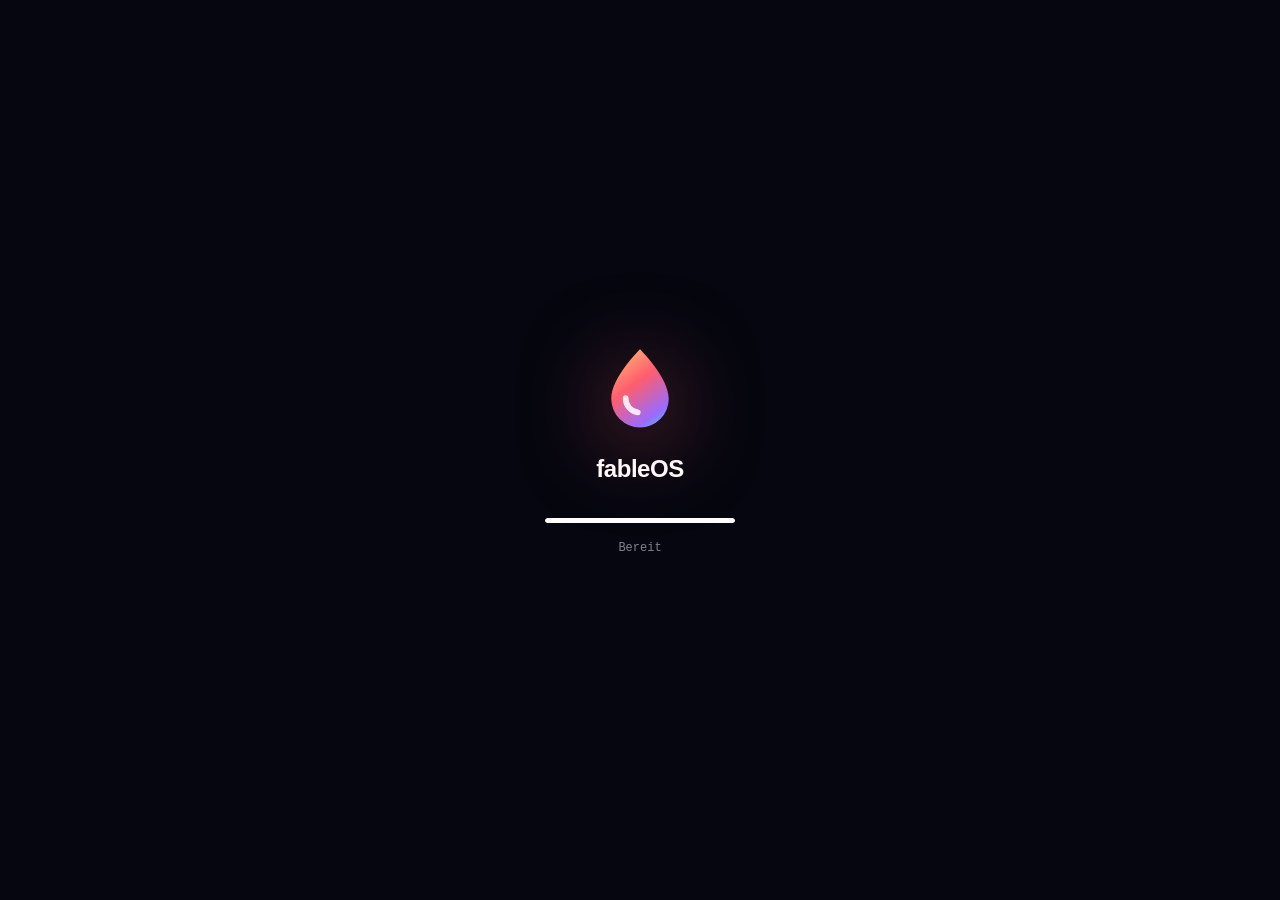
==== commit 7ee542c7: "Fundament für App Store: App-Baukasten (kit), Widget-Register, Katalog-Gerüst Co-Authored-By: Claude" ====
--- a/os.html
+++ b/os.html
@@ -14,6 +14,7 @@
   <style>@view-transition { navigation: auto; }</style>
   <link rel="stylesheet" href="assets/css/core.css">
   <link rel="stylesheet" href="assets/css/os.css">
+  <link rel="stylesheet" href="assets/css/kit.css">
   <script type="module" src="assets/js/os/main.js"></script>
 </head>
 <body class="os">
--- a/assets/css/os.css
+++ b/assets/css/os.css
@@ -17,7 +17,7 @@
 }
 input, textarea { user-select: text; -webkit-user-select: text; }
 #wallpaper { position: fixed; inset: 0; width: 100%; height: 100%; z-index: 0; }
-html.no-gl #wallpaper { display: none; }
+html.no-gl #wallpaper, body.has-wall-image #wallpaper { display: none; }
 #desktop { position: fixed; inset: 0; z-index: 1; }
 #dimmer { position: fixed; inset: 0; z-index: 9000; background: #000; opacity: var(--dim, 0); pointer-events: none; }
 #off { position: fixed; inset: 0; z-index: 10001; background: #000; opacity: 0; pointer-events: none; transition: opacity .5s; }
@@ -253,26 +253,34 @@
 .dicon:focus-visible { outline: 2px solid var(--accent); outline-offset: -2px; }
 #rubber { position: fixed; z-index: 90; border-radius: 4px; background: color-mix(in srgb, var(--accent) 22%, transparent); box-shadow: inset 0 0 0 1px var(--accent); pointer-events: none; }
 
-#widgets { position: absolute; top: 50px; right: 16px; z-index: 10; display: grid; gap: 14px; transition: opacity .35s, translate .6s var(--ease-out); translate: 120% 0; }
+#widgets {
+  position: absolute; top: 50px; right: 16px; z-index: 10;
+  display: grid; grid-template-columns: repeat(2, 170px); grid-auto-rows: 170px; grid-auto-flow: dense; gap: 14px;
+  direction: rtl; max-height: calc(100% - 150px);
+  transition: opacity .35s, translate .6s var(--ease-out); translate: 120% 0;
+}
 body.is-on #widgets { translate: 0 0; }
 body.hide-widgets #widgets { opacity: 0; translate: 40px 0; pointer-events: none; }
-.widget { --r: 26px; width: 170px; padding: 14px; cursor: grab; touch-action: none; transition: scale .4s var(--spring); }
-.widget.is-drag { cursor: grabbing; scale: 1.04; }
-.dial { position: relative; width: 142px; height: 142px; margin: 0 auto; border-radius: 50%; background: var(--well); box-shadow: inset 0 0 0 1px var(--line), inset 0 4px 14px rgba(0, 0, 14, .25); }
-.dial i { position: absolute; left: 50%; top: 7px; width: 2px; height: 8px; margin-left: -1px; border-radius: 2px; background: var(--fg-3); transform-origin: 50% 64px; rotate: var(--a); }
-.dial i:nth-child(3n + 1) { height: 11px; background: var(--fg); }
+.widget { --r: 26px; direction: ltr; min-width: 0; min-height: 0; padding: 14px; overflow: hidden; cursor: default; transition: scale .4s var(--spring); }
+.widget[data-size="m"] { grid-column: span 2; }
+.widget:not([data-key^="system:"]) { cursor: pointer; }
+.widget:not([data-key^="system:"]):active { scale: .97; }
+.widget-err { display: grid; place-items: center; height: 100%; font-size: 12px; color: var(--fg-3); text-align: center; }
+.dial { --d: 122px; position: relative; width: var(--d); height: var(--d); margin: 0 auto; border-radius: 50%; background: var(--well); box-shadow: inset 0 0 0 1px var(--line), inset 0 4px 14px rgba(0, 0, 14, .25); }
+.dial i { position: absolute; left: 50%; top: 6px; width: 2px; height: 7px; margin-left: -1px; border-radius: 2px; background: var(--fg-3); transform-origin: 50% calc(var(--d) / 2 - 6px); rotate: var(--a); }
+.dial i:nth-child(3n + 1) { height: 10px; background: var(--fg); }
 .dial b { position: absolute; left: 50%; bottom: 50%; border-radius: 4px; background: var(--fg); transform-origin: 50% 100%; }
-.dial .hh { width: 4.500px; height: 36px; margin-left: -2.250px; }
-.dial .mm { width: 3px; height: 53px; margin-left: -1.500px; }
-.dial .ss { width: 1.500px; height: 58px; margin-left: -.750px; background: var(--accent); }
+.dial .hh { width: 4.5px; height: calc(var(--d) * .25); margin-left: -2.25px; }
+.dial .mm { width: 3px; height: calc(var(--d) * .37); margin-left: -1.5px; }
+.dial .ss { width: 1.5px; height: calc(var(--d) * .41); margin-left: -.75px; background: var(--accent); }
 .dial em { position: absolute; left: 50%; top: 50%; width: 8px; height: 8px; margin: -4px; border-radius: 50%; background: var(--accent); box-shadow: 0 0 0 2px var(--fg); }
-.w-city { display: block; margin-top: 8px; text-align: center; font-size: 11.5px; font-weight: 600; color: var(--fg-3); }
-.cal-head { display: flex; justify-content: space-between; align-items: baseline; margin-bottom: 8px; }
-.cal-head b { font-size: 13.5px; color: var(--accent); }
-.cal-head span { font-size: 11.5px; color: var(--fg-3); }
-.cal-grid { display: grid; grid-template-columns: repeat(7, 1fr); gap: 2px; text-align: center; font-size: 10.5px; font-variant-numeric: tabular-nums; }
-.cal-grid i { font-style: normal; font-weight: 700; color: var(--fg-3); padding-bottom: 2px; }
-.cal-grid span { display: grid; place-items: center; aspect-ratio: 1; border-radius: 50%; color: var(--fg-2); }
+.w-city { display: block; margin-top: 5px; text-align: center; font-size: 11px; font-weight: 600; color: var(--fg-3); }
+.cal-head { display: flex; justify-content: space-between; align-items: baseline; margin-bottom: 5px; }
+.cal-head b { font-size: 13px; color: var(--accent); }
+.cal-head span { font-size: 11px; color: var(--fg-3); }
+.cal-grid { display: grid; grid-template-columns: repeat(7, 1fr); gap: 1px; text-align: center; font-size: 10px; font-variant-numeric: tabular-nums; }
+.cal-grid i { font-style: normal; font-weight: 700; color: var(--fg-3); padding-bottom: 1px; }
+.cal-grid span { display: grid; place-items: center; height: 15.5px; border-radius: 6px; color: var(--fg-2); }
 .cal-grid .today { background: var(--accent); color: #fff; font-weight: 700; }
 @media (max-width: 980px), (max-height: 620px) { #widgets { display: none; } }
 
--- a/assets/css/kit.css
+++ b/assets/css/kit.css
@@ -0,0 +1,144 @@
+/* ==========================================================================
+   kit.css — Bausteine für Apps: Layouts, Listen, Felder, Knöpfe, Dialoge.
+   Jede App darf diese Klassen nutzen; eigene Stile bringt sie über kit.style() mit.
+   Fensterinhalte sind Container („win“): @container win (max-width: 560px) { … }
+   ========================================================================== */
+
+.win-body { container: win / inline-size; }
+
+/* ---------- Grundgerüst ---------- */
+.kit-app { display: flex; flex-direction: column; flex: 1; min-height: 0; min-width: 0; }
+.kit-split { --side: 190px; display: grid; grid-template-columns: var(--side) minmax(0, 1fr); flex: 1; min-height: 0; }
+.kit-side { display: grid; align-content: start; gap: 1px; min-height: 0; padding: 10px 8px; border-right: .5px solid var(--line); background: rgba(0, 0, 14, .1); }
+.kit-main { display: flex; flex-direction: column; min-width: 0; min-height: 0; }
+.kit-body { flex: 1; min-height: 0; padding: 14px 16px; }
+.kit-bar { display: flex; align-items: center; gap: 6px; flex: none; min-height: 43px; padding: 7px 10px; border-bottom: .5px solid var(--line); }
+.kit-bar .sp, .kit-foot .sp { flex: 1; }
+.kit-foot { display: flex; align-items: center; gap: 10px; flex: none; padding: 6px 14px; border-top: .5px solid var(--line); font-size: 12px; color: var(--fg-3); }
+.kit-title { font-size: 13.5px; font-weight: 650; white-space: nowrap; overflow: hidden; text-overflow: ellipsis; }
+.kit-head { padding: 8px 8px 4px; font-size: 11px; font-weight: 700; letter-spacing: .05em; text-transform: uppercase; color: var(--fg-3); }
+.kit-label { font-size: 12px; font-weight: 600; color: var(--fg-3); }
+.kit-muted { color: var(--fg-3); }
+@container win (max-width: 560px) {
+  .kit-split { grid-template-columns: 1fr; }
+  .kit-split > .kit-side { display: none; }
+}
+
+/* ---------- Seitenleiste ---------- */
+.kit-side > button { display: flex; align-items: center; gap: 9px; min-width: 0; padding: 6px 8px; border: 0; border-radius: 8px; background: none; font-size: 13px; font-weight: 500; text-align: left; color: var(--fg-2); }
+.kit-side > button .ico { width: 16px; height: 16px; color: var(--accent); }
+.kit-side > button > span:first-of-type { flex: 1; min-width: 0; overflow: hidden; text-overflow: ellipsis; white-space: nowrap; }
+.kit-side > button:hover { background: var(--raise); }
+.kit-side > button.is-on { background: var(--raise-2); color: var(--fg); }
+.kit-count { flex: none; font-size: 11.5px; color: var(--fg-3); font-variant-numeric: tabular-nums; }
+.kit-dot { flex: none; width: 10px; height: 10px; border-radius: 50%; background: var(--c, var(--accent)); }
+
+/* ---------- Knöpfe, Felder ---------- */
+.kit-btn {
+  display: inline-flex; align-items: center; justify-content: center; gap: 6px; flex: none;
+  padding: 6px 13px; border: 0; border-radius: 9px;
+  background: var(--raise); color: var(--fg);
+  font-size: 13px; font-weight: 600; line-height: 1.2; white-space: nowrap;
+  box-shadow: inset 0 0 0 .5px var(--line);
+  transition: transform .4s var(--spring), background-color .15s, filter .15s;
+}
+.kit-btn:hover:not(:disabled) { background: var(--raise-2); }
+.kit-btn:active:not(:disabled) { transform: scale(.95); }
+.kit-btn:disabled { opacity: .4; cursor: default; }
+.kit-btn .ico { width: 15px; height: 15px; }
+.kit-btn.primary { background: var(--accent); color: #fff; box-shadow: inset 0 1px 0 rgba(255, 255, 255, .35); }
+.kit-btn.primary:hover:not(:disabled) { background: var(--accent); filter: brightness(1.1); }
+.kit-btn.danger { background: #e5484d; color: #fff; }
+.kit-btn.danger:hover:not(:disabled) { background: #e5484d; filter: brightness(1.1); }
+.kit-btn.big { padding: 9px 18px; font-size: 14px; border-radius: 11px; }
+.kit-btn.round { border-radius: 99px; }
+
+.kit-field {
+  min-width: 0; padding: 6px 10px; border: 0; outline: 0; border-radius: 9px;
+  background: var(--well); color: var(--fg);
+  box-shadow: inset 0 0 0 1px var(--line);
+  font-size: 13.5px;
+}
+.kit-field:focus { box-shadow: inset 0 0 0 1.5px var(--accent); }
+.kit-field::placeholder { color: var(--fg-3); }
+textarea.kit-field { resize: none; line-height: 1.5; }
+select.kit-field { padding-right: 6px; }
+.kit-search { position: relative; display: flex; align-items: center; min-width: 0; }
+.kit-search .ico { position: absolute; left: 9px; width: 14px; height: 14px; color: var(--fg-3); pointer-events: none; }
+.kit-search .kit-field { width: 100%; padding-left: 29px; border-radius: 99px; }
+.kit-check { display: grid; place-items: center; flex: none; width: 20px; height: 20px; padding: 0; border: 0; border-radius: 50%; background: none; box-shadow: inset 0 0 0 1.6px var(--fg-4); color: transparent; transition: background-color .2s, box-shadow .2s, transform .4s var(--spring); }
+.kit-check:active { transform: scale(.85); }
+.kit-check .ico { width: 12px; height: 12px; stroke-width: 3; }
+.kit-check[aria-checked="true"] { background: var(--c, var(--accent)); box-shadow: none; color: #fff; }
+
+/* ---------- Flächen, Listen ---------- */
+.kit-card { padding: 12px 14px; border-radius: 14px; background: var(--raise); }
+.kit-list { display: grid; align-content: start; gap: 1px; }
+.kit-row { display: flex; align-items: center; gap: 10px; min-width: 0; padding: 7px 10px; border: 0; border-radius: 10px; background: none; text-align: left; font-size: 13px; }
+button.kit-row:hover, .kit-row.is-hover:hover { background: var(--raise); }
+.kit-row.is-on { background: var(--accent); color: #fff; }
+.kit-row > .grow { flex: 1; min-width: 0; overflow: hidden; text-overflow: ellipsis; white-space: nowrap; }
+.kit-chip { display: inline-flex; align-items: center; gap: 5px; flex: none; padding: 3px 10px; border: 0; border-radius: 99px; background: var(--raise); font-size: 12px; font-weight: 600; color: var(--fg-2); white-space: nowrap; }
+button.kit-chip:hover { background: var(--raise-2); }
+.kit-chip.is-on { background: var(--accent); color: #fff; }
+.kit-empty { display: grid; place-content: center; justify-items: center; gap: 8px; flex: 1; min-height: 0; padding: 30px; text-align: center; color: var(--fg-3); }
+.kit-empty .ico { width: 44px; height: 44px; stroke-width: 1.2; }
+.kit-empty b { font-size: 14px; color: var(--fg-2); }
+.kit-empty span { max-width: 30em; font-size: 12.5px; }
+.kit-progress { height: 6px; border-radius: 9px; background: var(--well); overflow: hidden; }
+.kit-progress i { display: block; width: calc(var(--p, 0) * 100%); height: 100%; border-radius: inherit; background: var(--accent); transition: width .3s var(--ease-out); }
+
+/* ---------- Dialoge: ein Blatt gleitet aus der Titelleiste ---------- */
+.kit-sheet-wrap {
+  position: absolute; inset: 42px 0 0; z-index: 40;
+  display: grid; justify-items: center; align-content: start;
+  border-radius: 0 0 var(--r) var(--r); overflow: hidden;
+  background: rgba(0, 0, 14, .32);
+  animation: kit-dim .22s both;
+}
+@keyframes kit-dim { from { background-color: transparent; } }
+.kit-sheet {
+  display: flex; flex-direction: column; gap: 12px;
+  width: min(420px, calc(100% - 24px)); max-height: calc(100% - 14px); padding: 18px;
+  border-radius: 0 0 16px 16px;
+  background: color-mix(in srgb, var(--solid) 94%, transparent);
+  -webkit-backdrop-filter: blur(24px); backdrop-filter: blur(24px);
+  box-shadow: 0 24px 60px -18px rgba(0, 0, 14, .7), inset 0 0 0 .5px var(--glass-edge);
+  animation: kit-sheet-in .36s var(--ease-out) both;
+}
+.kit-sheet.wide { width: min(560px, calc(100% - 24px)); }
+@keyframes kit-sheet-in { from { transform: translateY(-102%); } }
+.kit-sheet-title { font-size: 15px; font-weight: 700; }
+.kit-sheet-text { font-size: 13px; color: var(--fg-2); text-wrap: pretty; }
+.kit-sheet-btns { display: flex; justify-content: flex-end; gap: 8px; flex: none; flex-wrap: wrap; margin-top: 2px; }
+.kit-sheet .kit-field { width: 100%; }
+
+/* Dateidialog */
+.kit-fd { display: grid; grid-template-rows: auto minmax(0, 1fr); gap: 8px; flex: 0 1 300px; min-height: 96px; }
+.kit-fd-path { display: flex; align-items: center; gap: 2px; min-width: 0; overflow: hidden; }
+.kit-fd-path button { flex: none; padding: 3px 7px; border: 0; border-radius: 6px; background: none; font-size: 12.5px; font-weight: 600; color: var(--fg-2); }
+.kit-fd-path button:hover { background: var(--raise); }
+.kit-fd-path button:last-child { color: var(--fg); }
+.kit-fd-path i { display: grid; color: var(--fg-4); }
+.kit-fd-path .ico { width: 11px; height: 11px; }
+.kit-fd-list { display: grid; align-content: start; gap: 1px; min-height: 0; padding: 5px; border-radius: 11px; background: var(--well); box-shadow: inset 0 0 0 1px var(--line); }
+.kit-fd-list .kit-row { padding: 5px 8px; }
+.kit-fd-list .kit-row.is-off { opacity: .4; }
+.kit-fd-list .ficon { width: 22px; height: 22px; }
+.kit-fd-list .ficon svg { filter: none; }
+.kit-fd-name { display: flex; align-items: center; gap: 10px; }
+.kit-fd-name span { flex: none; font-size: 12.5px; font-weight: 600; color: var(--fg-3); }
+
+/* Kurzer Hinweis am unteren Fensterrand */
+.kit-toast {
+  position: absolute; left: 50%; bottom: 16px; z-index: 45;
+  max-width: calc(100% - 32px); padding: 7px 14px; border-radius: 99px;
+  background: color-mix(in srgb, var(--solid) 92%, transparent); color: var(--fg);
+  -webkit-backdrop-filter: blur(16px); backdrop-filter: blur(16px);
+  box-shadow: 0 10px 30px -8px rgba(0, 0, 14, .6), inset 0 0 0 .5px var(--glass-edge);
+  font-size: 12.5px; font-weight: 600; white-space: nowrap; overflow: hidden; text-overflow: ellipsis;
+  translate: -50% 0; pointer-events: none;
+  animation: kit-toast-in .45s var(--spring-soft) both;
+}
+.kit-toast.out { opacity: 0; translate: -50% 8px; transition: opacity .3s, translate .3s; }
+@keyframes kit-toast-in { from { opacity: 0; translate: -50% 14px; scale: .9; } }
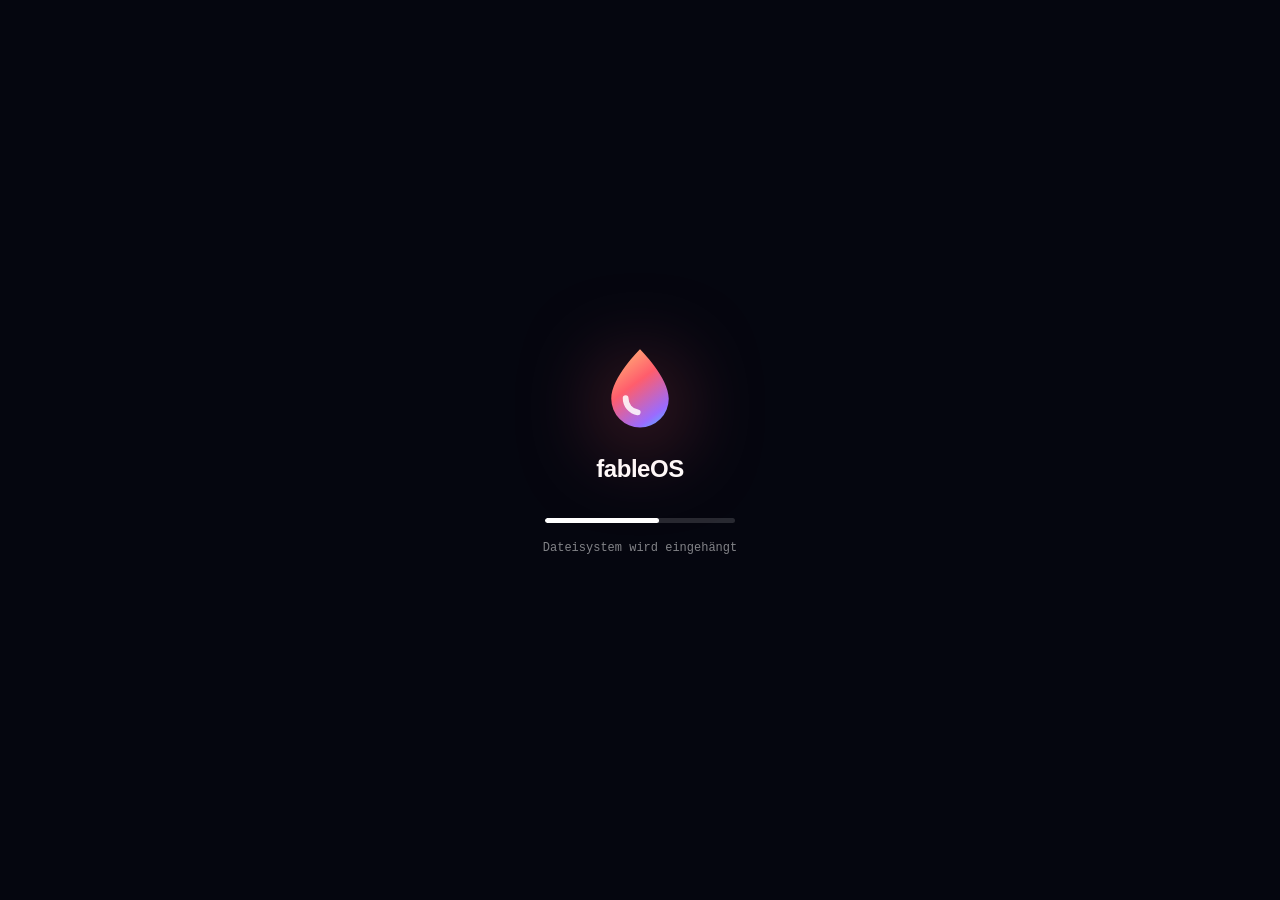
==== commit 688423b6: "fableOS wird zum vollwertigen Desktop: App Store, PWA, neue Shell - App Store mit echtem Download, U" ====
--- a/os.html
+++ b/os.html
@@ -4,11 +4,23 @@
   <meta charset="utf-8">
   <meta name="viewport" content="width=device-width, initial-scale=1, viewport-fit=cover, user-scalable=no">
   <title>fableOS — ein Betriebssystem im Browser</title>
-  <meta name="description" content="fableOS: Fenster-Manager, Dock, Terminal mit virtuellem Dateisystem und zehn Apps – komplett im Browser, gebaut von Claude Fable 5.2.">
+  <meta name="description" content="fableOS: Fenster-Manager, Dock, App Store mit 20 Apps, Suche, Mitteilungszentrale, mehrere Schreibtische und Terminal – komplett im Browser, installierbar als App. Gebaut von Claude Fable 5.2.">
   <meta name="theme-color" content="#05060f">
-  <link rel="icon" href="data:image/svg+xml,%3Csvg xmlns='http://www.w3.org/2000/svg' viewBox='0 0 32 32'%3E%3Cdefs%3E%3ClinearGradient id='g' x1='6' y1='3' x2='26' y2='30' gradientUnits='userSpaceOnUse'%3E%3Cstop offset='0' stop-color='%23ffc078'/%3E%3Cstop offset='.42' stop-color='%23ff5d6c'/%3E%3Cstop offset='.8' stop-color='%239a6bff'/%3E%3Cstop offset='1' stop-color='%2345c8ff'/%3E%3C/linearGradient%3E%3C/defs%3E%3Cpath d='M16 2.5s10 9.800 10 17.200a10 10 0 0 1-20 0C6 12.300 16 2.500 16 2.500z' fill='url(%23g)'/%3E%3C/svg%3E">
+  <meta name="color-scheme" content="dark light">
+  <meta name="application-name" content="fableOS">
+  <meta name="mobile-web-app-capable" content="yes">
+  <meta name="apple-mobile-web-app-capable" content="yes">
+  <meta name="apple-mobile-web-app-title" content="fableOS">
+  <meta name="apple-mobile-web-app-status-bar-style" content="black-translucent">
+  <link rel="manifest" href="manifest.webmanifest">
+  <link rel="apple-touch-icon" href="assets/icons/apple-touch-icon.png">
+  <link rel="icon" href="data:image/svg+xml,%3Csvg xmlns='http://www.w3.org/2000/svg' viewBox='0 0 32 32'%3E%3Cdefs%3E%3ClinearGradient id='g' x1='6' y1='3' x2='26' y2='30' gradientUnits='userSpaceOnUse'%3E%3Cstop offset='0' stop-color='%23ffc078'/%3E%3Cstop offset='.42' stop-color='%23ff5d6c'/%3E%3Cstop offset='.8' stop-color='%239a6bff'/%3E%3Cstop offset='1' stop-color='%2345c8ff'/%3E%3C/linearGradient%3E%3C/defs%3E%3Cpath d='M16 2.500s10 9.800 10 17.200a10 10 0 0 1-20 0C6 12.300 16 2.500 16 2.500z' fill='url(%23g)'/%3E%3C/svg%3E">
   <script>
-    try { var s = JSON.parse(localStorage.getItem('fableos.settings') || '{}'); if (s.theme) document.documentElement.dataset.theme = s.theme; } catch (e) {}
+    try {
+      var s = JSON.parse(localStorage.getItem('fableos.settings') || '{}');
+      var t = s.autoTheme ? (matchMedia('(prefers-color-scheme: dark)').matches ? 'dark' : 'light') : s.theme;
+      if (t) document.documentElement.dataset.theme = t;
+    } catch (e) {}
   </script>
   <!-- Opt-in für den Seitenübergang muss vor dem ersten Frame bekannt sein, daher inline -->
   <style>@view-transition { navigation: auto; }</style>
@@ -40,25 +52,30 @@
       <div id="notes" aria-live="polite"></div>
       <div id="launcher" hidden>
         <div class="launcher glass thick" role="dialog" aria-modal="true" aria-label="Suche">
-          <div class="launcher-field"><i data-icon="search"></i><input id="launcher-input" type="text" placeholder="Apps, Dateien, Befehle, 12 × 7 …" autocomplete="off" spellcheck="false" aria-label="Suchen"><kbd>esc</kbd></div>
+          <div class="launcher-field"><i data-icon="search"></i><input id="launcher-input" type="text" placeholder="Apps, Dateien, Einstellungen, 12 × 7, 5 km in mi …" autocomplete="off" spellcheck="false" aria-label="Suchen"><kbd>esc</kbd></div>
           <ul class="launcher-list scroll" id="launcher-list" role="listbox"></ul>
         </div>
       </div>
     </div>
   </div>
 
+  <div id="night" aria-hidden="true"></div>
   <div id="dimmer" aria-hidden="true"></div>
 
-  <div id="lock" hidden role="button" tabindex="0" aria-label="Entsperren">
+  <div id="lock" hidden aria-label="Sperrbildschirm">
     <div class="lock-top">
       <div class="lock-date" id="lock-date"></div>
       <div class="lock-time" id="lock-time">00:00</div>
     </div>
-    <div class="lock-mid"></div>
+    <div class="lock-mid"><p class="lock-note" id="lock-note"></p></div>
     <div class="lock-bottom">
       <span class="lock-avatar" data-logo></span>
       <b id="lock-user">Gast</b>
-      <span class="lock-hint">Klicken oder eine Taste drücken</span>
+      <form id="lock-form" hidden autocomplete="off">
+        <input id="lock-pass" type="password" placeholder="Passwort eingeben" autocomplete="off" aria-label="Passwort">
+        <button type="submit" aria-label="Anmelden"><i data-icon="arrowRight"></i></button>
+      </form>
+      <span class="lock-hint" id="lock-hint">Klicken oder eine Taste drücken</span>
     </div>
   </div>
 
--- a/assets/css/os.css
+++ b/assets/css/os.css
@@ -80,7 +80,7 @@
   position: fixed; inset: 0; z-index: 9500;
   display: grid; grid-template-rows: auto 1fr auto; justify-items: center;
   padding: max(8vh, 40px) 20px max(6vh, 36px);
-  color: #fff; text-align: center; cursor: pointer;
+  color: #fff; text-align: center;
   background: rgba(5, 6, 22, .28);
   -webkit-backdrop-filter: blur(26px) saturate(140%) brightness(.82);
   backdrop-filter: blur(26px) saturate(140%) brightness(.82);
@@ -123,17 +123,36 @@
 .mb-item:hover, .mb-item.is-open { background: var(--raise); }
 .mb-logo { padding: 0 8px; }
 .mb-logo svg { width: 17px; height: 17px; }
-.mb-app { padding: 0 10px 0 6px; font-weight: 700; white-space: nowrap; min-width: 0; overflow: hidden; text-overflow: ellipsis; }
+.mb-item.mb-app { padding: 0 10px 0 8px; font-weight: 700; min-width: 0; flex: 0 1 auto; overflow: hidden; text-overflow: ellipsis; display: block; line-height: 26px; }
 .mb-ico .ico { width: 16px; height: 16px; }
 .mb-clock { font-variant-numeric: tabular-nums; gap: 10px; }
 .mb-batt { position: relative; display: inline-flex; align-items: center; gap: 4px; padding: 0 8px; font-size: 12px; color: var(--fg-2); }
 .mb-batt .ico { width: 24px; height: 24px; stroke-width: 1.4; }
 .mb-batt i { position: absolute; left: 12.500px; top: 50%; width: calc(13px * var(--l, 1)); height: 5px; margin-top: -2.500px; border-radius: 1.500px; background: currentColor; }
 .mb-batt.is-charging i { background: var(--c-mint); }
-@media (max-width: 760px) {
-  #mb-left .mb-item:not(.mb-logo) { display: none; }
+.mb-clock { position: relative; }
+.mb-dot { position: absolute; top: 3px; right: 3px; width: 7px; height: 7px; border-radius: 50%; background: var(--accent); box-shadow: 0 0 0 1.5px var(--solid); }
+.mb-net.is-off { color: var(--fg-4); }
+.mb-media.is-playing { color: var(--accent); }
+.mb-media.is-playing .ico { animation: mb-beat 1.1s ease-in-out infinite; }
+@keyframes mb-beat { 50% { transform: scale(1.18); } }
+.mb-fable .ico { color: var(--c-violet); }
+[data-theme="light"] .mb-fable .ico { color: #6b3fe0; }
+@media (max-width: 860px) {
+  #mb-left .mb-item:not(.mb-logo):not(.mb-app) { display: none; }
   .mb-batt span, .mb-date { display: none; }
   #mb-left { flex: 1; }
+}
+@media (max-width: 520px) { .mb-net, .mb-media, .mb-batt { display: none !important; } }
+/* Installierte App mit Fenstersteuerung im Titelbereich: die Menüleiste wird zur Titelleiste */
+@media (display-mode: window-controls-overlay) {
+  #menubar {
+    left: env(titlebar-area-x, 0); right: auto; width: env(titlebar-area-width, 100%);
+    height: max(34px, env(titlebar-area-height, 34px));
+    -webkit-app-region: drag; app-region: drag;
+  }
+  #menubar button { -webkit-app-region: no-drag; app-region: no-drag; }
+  body.os::before { content: ""; position: fixed; inset: 0 0 auto 0; height: max(34px, env(titlebar-area-height, 34px)); z-index: 4999; background: rgba(10, 12, 36, .3); -webkit-backdrop-filter: blur(24px); backdrop-filter: blur(24px); }
 }
 
 /* ==========================================================================
@@ -142,18 +161,25 @@
 .menu {
   --r: 14px;
   position: fixed; z-index: 7000;
-  display: grid; min-width: 214px; padding: 5px;
+  display: grid; align-content: start; min-width: 214px; max-height: calc(100vh - 16px); padding: 5px;
   --glass-fill: rgba(20, 22, 52, .62);
   animation: menu-in .2s var(--ease-out) both; transform-origin: 20% 0;
 }
 [data-theme="light"] .menu { --glass-fill: rgba(250, 251, 255, .7); }
 @keyframes menu-in { from { opacity: 0; transform: scale(.94) translateY(-5px); } }
 .menu button {
-  display: grid; grid-template-columns: 17px 1fr auto; align-items: center; gap: 8px;
+  display: flex; align-items: center; gap: 8px;
   padding: 6px 10px 6px 7px; border: 0; border-radius: 9px;
   background: none; font-size: 13.5px; text-align: left; white-space: nowrap;
 }
-.menu button:hover:not(:disabled), .menu button:focus-visible { background: var(--accent); color: #fff; outline: 0; }
+.menu-label { flex: 1; min-width: 0; overflow: hidden; text-overflow: ellipsis; max-width: 320px; }
+.menu-ico { flex: none; width: 17px; }
+.menu button:hover:not(:disabled), .menu button:focus-visible, .menu button.is-open { background: var(--accent); color: #fff; outline: 0; }
+.menu button.is-danger:not(:hover):not(:focus-visible) { color: var(--c-coral); }
+.menu .app-icon.xs { box-shadow: none; }
+.menu-more { display: grid; margin-right: -4px; }
+.menu-more .ico { width: 13px; height: 13px; }
+.menu button.is-open .menu-hint { color: rgba(255, 255, 255, .8); }
 .menu button:disabled { opacity: .38; cursor: default; }
 .menu-ico { display: grid; place-items: center; }
 .menu-ico .ico { width: 15px; height: 15px; }
@@ -176,7 +202,8 @@
 .cc-tile:active { transform: scale(.95); }
 .cc-ico { display: grid; place-items: center; flex: none; width: 34px; height: 34px; border-radius: 50%; background: var(--raise-2); transition: background-color .25s, color .25s; }
 .cc-tile[aria-pressed="true"] .cc-ico { background: var(--accent); color: #fff; }
-.cc-tile b { display: block; font-size: 12.5px; line-height: 1.2; }
+.cc-tile > span:last-child { min-width: 0; }
+.cc-tile b { display: block; font-size: 12.5px; line-height: 1.2; overflow: hidden; text-overflow: ellipsis; white-space: nowrap; }
 .cc-tile small { font-size: 11.5px; color: var(--fg-3); }
 .cc-block { padding: 10px 12px 6px; border-radius: 16px; background: var(--raise); }
 .cc-block label { display: flex; align-items: center; gap: 6px; font-size: 12px; font-weight: 600; color: var(--fg-2); }
@@ -184,6 +211,11 @@
 .cc-row { display: flex; gap: 6px; }
 .cc-row .btn { flex: 1; padding-inline: .3em; font-size: 12.5px; }
 .cc-row .ico { width: 15px; height: 15px; }
+.cc-media { display: flex; align-items: center; gap: 8px; padding: 9px 10px; border-radius: 16px; background: var(--raise); }
+.cc-media-txt { flex: 1; min-width: 0; display: grid; padding: 0; border: 0; background: none; text-align: left; }
+.cc-media-txt b, .cc-media-txt small { overflow: hidden; text-overflow: ellipsis; white-space: nowrap; }
+.cc-media-txt b { font-size: 13px; }
+.cc-media-txt small { font-size: 11.5px; color: var(--fg-3); }
 
 /* ==========================================================================
    Mitteilungen
@@ -316,7 +348,7 @@
 .win:not(.is-focused) .win-title { color: var(--fg-3); }
 .win-tools { display: flex; align-items: center; justify-content: flex-end; gap: 2px; flex: 1 0 0; min-width: 0; }
 .win-body { position: relative; display: flex; flex-direction: column; flex: 1; min-height: 0; overflow: hidden; border-radius: 0 0 var(--r) var(--r); }
-.win-error { display: grid; gap: 8px; place-content: center; height: 100%; padding: 24px; text-align: center; }
+.win-error { display: grid; gap: 10px; place-content: center; justify-items: center; height: 100%; padding: 24px; text-align: center; }
 .win-error pre { font-size: 12px; color: var(--c-coral); white-space: pre-wrap; }
 .win-rs { position: absolute; z-index: 5; touch-action: none; }
 .win-rs.n { top: -4px; left: 12px; right: 12px; height: 8px; cursor: ns-resize; }
@@ -338,6 +370,12 @@
 body.is-overview .win > * { pointer-events: none; }
 body.is-overview .win:hover { box-shadow: var(--glass-shadow), inset 0 0 0 .5px var(--glass-edge), 0 0 0 3px var(--accent); }
 body.is-overview #icons, body.is-overview #widgets { opacity: 0; pointer-events: none; }
+body.is-overview .win::after {
+  content: attr(aria-label); position: absolute; left: 50%; top: 100%; z-index: 6;
+  transform: translate(-50%, 9px) scale(var(--ovs, 1)); transform-origin: 50% 0;
+  padding: 3px 11px; border-radius: 99px; background: rgba(0, 0, 14, .55); color: #fff;
+  font-size: 12px; font-weight: 600; white-space: nowrap; pointer-events: none;
+}
 #icons { transition: opacity .3s; }
 body.quake .win { animation: quake .85s both; }
 @keyframes quake { 10%, 50%, 90% { transform: translate(-7px, 2px) rotate(-.6deg); } 30%, 70% { transform: translate(7px, -2px) rotate(.6deg); } }
@@ -608,3 +646,393 @@
 .about-keys dt i { font-style: normal; font-size: 11.5px; color: var(--fg-3); padding: 0 3px; }
 .about-keys dd { margin: 0; font-size: 13px; color: var(--fg-2); }
 .about-note { font-size: 12.5px; color: var(--fg-3); }
+
+/* ==========================================================================
+   Systemweite Ergänzungen: Nachtlicht, Sperrbildschirm mit Passwort, Dialoge
+   ========================================================================== */
+#night { position: fixed; inset: 0; z-index: 8999; background: #ff8a2a; mix-blend-mode: multiply; opacity: 0; pointer-events: none; transition: opacity 1.2s; }
+html.night-shift #night { opacity: .2; }
+#windows { transition: opacity .25s; }
+#windows::before { content: ""; position: absolute; inset: 0; background: rgba(0, 0, 14, .4); opacity: 0; pointer-events: none; transition: opacity .35s; }
+body.is-overview #windows::before { opacity: 1; }
+body.show-desktop .win { transform: translateY(-115vh); pointer-events: none; }
+
+.app-icon { container-type: inline-size; }
+.app-icon.lp { width: 78px; height: 78px; }
+.app-icon.xl { width: 104px; height: 104px; }
+.app-letter { position: relative; font: 700 26px/1 var(--font-round); font-size: 52cqw; text-shadow: 0 1px 2px rgba(0, 0, 20, .3); }
+
+.lock-mid { display: grid; place-items: center; }
+.lock-note { max-width: 30em; font-size: 1rem; opacity: .8; text-wrap: balance; }
+#lock-form { display: flex; align-items: center; gap: 6px; margin-top: 4px; }
+#lock-pass { width: 210px; padding: 8px 14px; border: 0; outline: 0; border-radius: 99px; background: rgba(255, 255, 255, .16); color: #fff; box-shadow: inset 0 0 0 1px rgba(255, 255, 255, .3); font-size: 14px; text-align: center; }
+#lock-pass::placeholder { color: rgba(255, 255, 255, .6); }
+#lock-pass:focus { box-shadow: inset 0 0 0 1.5px rgba(255, 255, 255, .8); }
+#lock-form button { display: grid; place-items: center; width: 33px; height: 33px; padding: 0; border: 0; border-radius: 50%; background: rgba(255, 255, 255, .2); color: #fff; box-shadow: inset 0 0 0 1px rgba(255, 255, 255, .3); }
+#lock-form button .ico { width: 16px; height: 16px; }
+#lock-form.shake { animation: shake .4s; }
+@keyframes shake { 20%, 60% { transform: translateX(-9px); } 40%, 80% { transform: translateX(9px); } }
+
+.sysdlg-wrap { position: fixed; inset: 0; z-index: 8500; display: grid; place-items: center; padding: 16px; background-color: rgba(0, 0, 14, .32); animation: dim .2s both; transition: opacity .2s; }
+.sysdlg-wrap.out { opacity: 0; pointer-events: none; }
+.sysdlg {
+  --r: 22px; --glass-fill: rgba(22, 24, 56, .8);
+  display: grid; justify-items: center; gap: 9px;
+  width: min(360px, 100%); max-height: calc(100vh - 60px); padding: 22px 20px 16px;
+  text-align: center; animation: pal-in .45s var(--spring-soft) both;
+}
+[data-theme="light"] .sysdlg { --glass-fill: rgba(250, 251, 255, .84); }
+.sysdlg.wide { width: min(470px, 100%); }
+.sysdlg.nudge { animation: nudge .32s; }
+@keyframes nudge { 30% { transform: scale(1.025); } }
+.sysdlg > .app-icon { width: 62px; height: 62px; margin-bottom: 4px; }
+.sysdlg-ico { display: grid; place-items: center; width: 54px; height: 54px; margin-bottom: 4px; border-radius: 50%; background: var(--raise-2); color: var(--accent); }
+.sysdlg-ico .ico { width: 26px; height: 26px; }
+.sysdlg-title { font-size: 15px; font-weight: 700; text-wrap: balance; }
+.sysdlg-text { font-size: 13px; color: var(--fg-2); text-wrap: pretty; }
+.sysdlg-meta { font-size: 12px; color: var(--fg-3); }
+.sysdlg-btns { display: flex; gap: 8px; width: 100%; margin-top: 8px; }
+.sysdlg-btns .kit-btn { flex: 1; padding-block: 8px; }
+.sysdlg-list { display: grid; gap: 2px; width: 100%; max-height: 220px; overflow: auto; padding: 5px; border-radius: 12px; background: var(--well); text-align: left; }
+.sysdlg-list button { display: flex; align-items: center; gap: 10px; padding: 6px 8px; border: 0; border-radius: 9px; background: none; font-size: 13.5px; font-weight: 550; text-align: left; }
+.sysdlg-list button.is-on { background: var(--accent); color: #fff; }
+.sysdlg-opt { display: flex; align-items: center; gap: 10px; width: 100%; padding: 8px 10px; border-radius: 12px; background: var(--raise); font-size: 12.5px; text-align: left; cursor: pointer; }
+.sysdlg-opt .gswitch { --w: 40px; --h: 24px; }
+.sysdlg-steps { display: grid; gap: 7px; width: 100%; padding: 12px 14px 12px 34px; border-radius: 12px; background: var(--raise); list-style: decimal; text-align: left; font-size: 13px; color: var(--fg-2); }
+
+/* Widget-Auswahl */
+.wg-list { display: grid; gap: 2px; width: 100%; max-height: min(320px, 46vh); padding: 5px; border-radius: 12px; background: var(--well); text-align: left; }
+.wg-row { display: flex; align-items: center; gap: 10px; padding: 7px 8px; border-radius: 9px; }
+.wg-row:hover { background: var(--raise); }
+.wg-txt { flex: 1; min-width: 0; display: grid; }
+.wg-txt b { font-size: 13.5px; }
+.wg-txt small { font-size: 11.5px; color: var(--fg-3); }
+.wg-row .gswitch { --w: 40px; --h: 24px; }
+
+/* System-Widgets */
+.w-note { padding: 0; background: linear-gradient(160deg, rgba(255, 221, 110, .34), rgba(255, 170, 60, .2)), var(--glass-fill); }
+.w-note textarea { width: 100%; height: 100%; padding: 14px; border: 0; outline: 0; resize: none; background: none; color: var(--fg); font: 500 13px/1.45 var(--font); }
+.w-cap { display: block; font-size: 11px; font-weight: 700; letter-spacing: .05em; text-transform: uppercase; color: var(--fg-3); }
+.w-big { display: block; margin: 16px 0 12px; font: 700 1.9rem/1 var(--font-round); letter-spacing: -.03em; font-variant-numeric: tabular-nums; }
+.w-sub { display: block; margin-top: 9px; font-size: 11.5px; color: var(--fg-3); }
+.w-batt { display: grid; justify-items: center; align-content: center; }
+.w-ring { position: relative; display: grid; place-content: center; grid-auto-flow: column; align-items: baseline; gap: 2px; width: 104px; height: 104px; border-radius: 50%; background: conic-gradient(var(--c) calc(var(--p) * 360deg), var(--well) 0); }
+.w-ring::before { content: ""; position: absolute; inset: 9px; border-radius: 50%; background: var(--solid); opacity: .82; }
+.w-ring b, .w-ring small { position: relative; }
+.w-ring b { font: 700 1.7rem/1 var(--font-round); font-variant-numeric: tabular-nums; }
+.w-ring small { font-size: 12px; color: var(--fg-3); }
+
+/* ==========================================================================
+   Mitteilungszentrale, App-Umschalter, Fable
+   ========================================================================== */
+#center {
+  --r: 24px;
+  position: absolute; top: 42px; right: 8px; bottom: calc(var(--dock-size) + 38px); z-index: 6400;
+  display: flex; flex-direction: column; gap: 10px;
+  width: min(366px, calc(100vw - 16px)); padding: 16px 12px 12px;
+  translate: 112% 0; transition: translate .5s var(--ease-out);
+}
+#center.on { translate: 0 0; }
+.nc-head { display: flex; align-items: flex-end; justify-content: space-between; gap: 12px; padding: 0 6px; }
+.nc-day { display: block; font: 700 1.45rem/1.15 var(--font-round); letter-spacing: -.02em; }
+.nc-date { font-size: 12.5px; color: var(--fg-3); }
+.nc-dnd { display: flex; align-items: center; gap: 8px; font-size: 12px; font-weight: 600; color: var(--fg-2); cursor: pointer; }
+.nc-dnd .gswitch { --w: 40px; --h: 24px; }
+.nc-list { flex: 1; min-height: 0; display: flex; flex-direction: column; gap: 7px; }
+.nc-bar { display: flex; align-items: center; justify-content: space-between; padding: 2px 6px; font-size: 12px; font-weight: 600; color: var(--fg-3); }
+.nc-note { display: grid; grid-template-columns: auto 1fr auto; align-items: start; gap: 10px; padding: 10px 11px; border-radius: 16px; background: var(--raise); cursor: pointer; transition: background-color .15s; }
+.nc-note:hover { background: var(--raise-2); }
+.nc-note:hover .note-x { opacity: 1; }
+.note-txt { min-width: 0; }
+.note-txt small { display: block; margin-top: 2px; font-size: 11.5px; color: var(--fg-3); }
+
+#switcher {
+  --r: 26px;
+  position: fixed; left: 50%; top: 50%; z-index: 8200; translate: -50% -50%;
+  display: flex; gap: 6px; max-width: calc(100vw - 24px); padding: 14px; overflow: hidden;
+  animation: pal-in .28s var(--ease-out) both;
+}
+.sw-item { display: grid; justify-items: center; gap: 6px; flex: none; width: 92px; padding: 10px 4px 8px; border-radius: 18px; font-size: 12px; font-weight: 600; text-align: center; }
+.sw-item .app-icon { width: 60px; height: 60px; }
+.sw-item span:last-child { max-width: 100%; overflow: hidden; text-overflow: ellipsis; white-space: nowrap; opacity: 0; }
+.sw-item[aria-selected="true"] { background: var(--raise-2); box-shadow: inset 0 0 0 1px var(--glass-edge); }
+.sw-item[aria-selected="true"] span:last-child { opacity: 1; }
+
+#assistant {
+  --r: 24px;
+  position: absolute; top: 42px; right: 10px; z-index: 6600;
+  display: flex; flex-direction: column; gap: 10px;
+  width: min(370px, calc(100vw - 20px)); max-height: min(540px, calc(100vh - 150px)); padding: 12px;
+  opacity: 0; translate: 0 -10px; scale: .96; transform-origin: 88% 0;
+  transition: opacity .22s, translate .4s var(--ease-out), scale .4s var(--spring-soft);
+}
+#assistant.on { opacity: 1; translate: 0 0; scale: 1; }
+.fa-head { display: flex; align-items: center; gap: 9px; flex: none; padding: 0 2px; }
+.fa-head b { font-size: 14px; }
+.fa-head > span:not(.fa-orb) { flex: 1; font-size: 12px; color: var(--fg-3); }
+.fa-orb { flex: none; width: 24px; height: 24px; border-radius: 50%; background: conic-gradient(var(--c-amber), var(--c-coral), var(--c-violet), var(--c-cyan), var(--c-mint), var(--c-amber)); filter: blur(.6px) saturate(1.3); box-shadow: 0 0 14px -2px var(--c-violet), inset 0 0 6px rgba(255, 255, 255, .7); animation: fa-spin 7s linear infinite; }
+.fa-orb.is-busy { animation-duration: .9s; }
+.fa-orb.is-listening { animation: fa-spin 2s linear infinite, fa-pulse .9s ease-in-out infinite; }
+@keyframes fa-spin { to { rotate: 360deg; } }
+@keyframes fa-pulse { 50% { scale: 1.35; } }
+.fa-log { flex: 1; min-height: 60px; display: flex; flex-direction: column; gap: 6px; padding: 2px; }
+.fa-msg { max-width: 88%; padding: 7px 11px; border-radius: 15px; font-size: 13.5px; line-height: 1.4; user-select: text; -webkit-user-select: text; animation: fa-in .4s var(--spring-soft) both; }
+@keyframes fa-in { from { opacity: 0; transform: translateY(8px) scale(.96); } }
+.fa-msg.is-fable { align-self: flex-start; background: var(--raise); border-bottom-left-radius: 5px; }
+.fa-msg.is-you { align-self: flex-end; background: var(--accent); color: #fff; border-bottom-right-radius: 5px; }
+.fa-chips { display: flex; flex-wrap: wrap; gap: 5px; flex: none; }
+.fa-field { display: flex; align-items: center; gap: 4px; flex: none; padding: 3px 4px 3px 12px; border-radius: 99px; background: var(--well); box-shadow: inset 0 0 0 1px var(--line); }
+.fa-field:focus-within { box-shadow: inset 0 0 0 1.5px var(--accent); }
+.fa-input { flex: 1; min-width: 0; padding: 5px 0; border: 0; outline: 0; background: none; font-size: 14px; }
+.fa-mic.is-on { background: var(--c-coral); color: #fff; }
+
+/* ==========================================================================
+   Apps-Übersicht (alle Programme)
+   ========================================================================== */
+#launchpad {
+  position: absolute; inset: 0; z-index: 3500;
+  display: flex; flex-direction: column; align-items: center; gap: 18px;
+  padding: 62px 0 calc(var(--dock-size) + 44px);
+  background: rgba(8, 10, 30, .38);
+  -webkit-backdrop-filter: blur(34px) saturate(150%); backdrop-filter: blur(34px) saturate(150%);
+  opacity: 0; transition: opacity .26s;
+}
+[data-theme="light"] #launchpad { background: rgba(236, 240, 255, .42); }
+#launchpad.on { opacity: 1; }
+#launchpad .lp-pages { scale: 1.1; transition: scale .5s var(--ease-out); }
+#launchpad.on .lp-pages { scale: 1; }
+body.lp-open #windows, body.lp-open #icons, body.lp-open #widgets { opacity: 0; pointer-events: none; }
+.lp-search { flex: none; width: min(300px, calc(100vw - 48px)); }
+.lp-search .kit-field { padding-block: 8px; background: var(--raise); font-size: 14px; }
+.lp-pages { flex: 1; min-height: 0; display: flex; width: 100%; overflow-x: auto; overflow-y: hidden; scroll-snap-type: x mandatory; scrollbar-width: none; }
+.lp-pages::-webkit-scrollbar { display: none; }
+.lp-page { flex: 0 0 100%; scroll-snap-align: start; display: grid; grid-template-columns: repeat(var(--cols, 6), minmax(0, 132px)); justify-content: center; align-content: center; gap: 20px 12px; padding: 4px 24px; }
+.lp-page.is-empty { display: grid; grid-template-columns: 1fr; justify-items: center; align-content: center; gap: 14px; color: var(--fg-2); text-align: center; }
+.lp-item { position: relative; display: grid; justify-items: center; align-content: start; gap: 9px; padding: 10px 4px 8px; border: 0; border-radius: 18px; background: none; transition: transform .45s var(--spring), background-color .2s; }
+.lp-item:hover { background: var(--raise); }
+.lp-item:active { transform: scale(.94); }
+.lp-item:focus-visible { outline: 2px solid var(--accent); outline-offset: -2px; }
+.lp-name { max-width: 100%; overflow: hidden; text-overflow: ellipsis; white-space: nowrap; font-size: 12.5px; font-weight: 600; text-shadow: 0 1px 3px rgba(0, 0, 14, .4); }
+[data-theme="light"] .lp-name { text-shadow: none; }
+.lp-x { position: absolute; top: 2px; left: calc(50% - 50px); display: none; place-items: center; width: 24px; height: 24px; border-radius: 50%; background: var(--solid); color: var(--fg); box-shadow: 0 2px 8px rgba(0, 0, 14, .5), inset 0 0 0 .5px var(--glass-edge); }
+.lp-x .ico { width: 11px; height: 11px; stroke-width: 3; }
+#launchpad.is-edit .lp-item { animation: jiggle .26s ease-in-out infinite alternate; }
+#launchpad.is-edit .lp-item:nth-child(2n) { animation-delay: -.13s; }
+#launchpad.is-edit .lp-item.is-removable .lp-x { display: grid; }
+@keyframes jiggle { from { rotate: -1.6deg; } to { rotate: 1.6deg; } }
+.lp-dots { display: flex; gap: 8px; flex: none; min-height: 8px; }
+.lp-dots button { width: 8px; height: 8px; padding: 0; border: 0; border-radius: 50%; background: var(--fg-4); transition: background-color .2s, scale .3s var(--spring); }
+.lp-dots button.is-on { background: var(--fg); scale: 1.2; }
+@media (max-width: 620px) { .app-icon.lp { width: 62px; height: 62px; } .lp-page { gap: 12px 4px; padding-inline: 10px; } }
+
+/* ==========================================================================
+   Dock-Ergänzungen, Schreibtische, Kachel-Auswahl
+   ========================================================================== */
+.dock-badge { position: absolute; top: -4px; right: -5px; z-index: 2; display: grid; place-items: center; min-width: 19px; height: 19px; padding: 0 5px; border-radius: 99px; background: #e5484d; color: #fff; font-size: 11px; font-weight: 700; font-variant-numeric: tabular-nums; box-shadow: 0 2px 6px rgba(0, 0, 14, .45), inset 0 1px 0 rgba(255, 255, 255, .35); }
+.dock-item.is-dragging { z-index: 5; cursor: grabbing; }
+.dock-item.is-dragging .app-icon { scale: 1.12; box-shadow: inset 0 0 0 .5px rgba(255, 255, 255, .4), inset 0 1.5px 0 rgba(255, 255, 255, .5), 0 14px 26px -6px rgba(0, 0, 14, .7); }
+.dock-item.is-out { opacity: .4; }
+.dock-item.is-trash.is-full .ico { fill: rgba(255, 255, 255, .42); }
+.dock-item.is-drop { outline: 0; background: none !important; }
+.dock-item.is-drop .app-icon { scale: 1.16; filter: brightness(1.25); }
+
+#spaces { position: absolute; top: 46px; left: 50%; z-index: 3000; translate: -50% 0; display: flex; align-items: flex-start; gap: 10px; max-width: calc(100vw - 20px); padding: 2px; overflow-x: auto; scrollbar-width: none; animation: note-in .5s var(--spring-soft) both; }
+.space { position: relative; display: grid; justify-items: center; gap: 5px; flex: none; padding: 5px 5px 3px; border: 0; border-radius: 14px; background: none; color: #fff; }
+.space-prev { position: relative; display: block; border-radius: 9px; overflow: hidden; background: var(--wall-css, #0a0c26); background-size: cover; box-shadow: 0 6px 18px -6px rgba(0, 0, 14, .7), inset 0 0 0 .5px rgba(255, 255, 255, .3); transition: box-shadow .2s, scale .35s var(--spring); }
+.space:hover .space-prev { scale: 1.04; }
+.space.is-on .space-prev { box-shadow: 0 6px 18px -6px rgba(0, 0, 14, .7), 0 0 0 2.5px var(--accent); }
+.space-prev i { position: absolute; border-radius: 2px; background: color-mix(in srgb, var(--c1) 55%, #1a1d3f); box-shadow: 0 0 0 .5px rgba(255, 255, 255, .45); }
+.space-name { font-size: 11.5px; font-weight: 600; text-shadow: 0 1px 3px rgba(0, 0, 14, .8); }
+.space-x { position: absolute; top: -2px; left: -2px; display: grid; place-items: center; width: 20px; height: 20px; border-radius: 50%; background: var(--solid); color: var(--fg); box-shadow: 0 2px 6px rgba(0, 0, 14, .5); opacity: 0; transition: opacity .15s; }
+.space-x .ico { width: 9px; height: 9px; stroke-width: 3.2; }
+.space:hover .space-x { opacity: 1; }
+.space-add { align-self: center; width: 44px; height: 44px; margin-top: 12px; border-radius: 12px; background: rgba(255, 255, 255, .14); box-shadow: inset 0 0 0 .5px rgba(255, 255, 255, .3); }
+.space-add:hover { background: rgba(255, 255, 255, .24); }
+
+.tile-pop { --r: 16px; position: fixed; z-index: 6900; display: grid; gap: 7px; padding: 10px; animation: menu-in .2s var(--ease-out) both; --glass-fill: rgba(20, 22, 52, .66); }
+[data-theme="light"] .tile-pop { --glass-fill: rgba(250, 251, 255, .74); }
+.tile-head { font-size: 11px; font-weight: 700; letter-spacing: .06em; text-transform: uppercase; color: var(--fg-3); }
+.tile-grid { display: grid; grid-template-columns: repeat(4, 46px); gap: 6px; }
+.tile-grid button { position: relative; height: 32px; padding: 0; border: 0; border-radius: 7px; background: var(--well); box-shadow: inset 0 0 0 1px var(--line); }
+.tile-grid i { position: absolute; border-radius: 4px; background: var(--fg-3); transition: background-color .15s; }
+.tile-grid button:hover i { background: var(--accent); }
+.tz-left i { inset: 3px 51% 3px 3px; } .tz-right i { inset: 3px 3px 3px 51%; } .tz-max i { inset: 3px; }
+.tz-tl i { inset: 3px 51% 51% 3px; } .tz-tr i { inset: 3px 3px 51% 51%; } .tz-bl i { inset: 51% 51% 3px 3px; } .tz-br i { inset: 51% 3px 3px 51%; }
+
+/* ==========================================================================
+   Dateien ziehen, Vorschau, Bildschirmschoner
+   ========================================================================== */
+.drag-ghost { position: fixed; left: 0; top: 0; z-index: 9100; display: flex; align-items: center; gap: 7px; max-width: 220px; padding: 5px 10px 5px 6px; border-radius: 10px; background: color-mix(in srgb, var(--solid) 88%, transparent); box-shadow: 0 10px 26px -8px rgba(0, 0, 14, .7), inset 0 0 0 .5px var(--glass-edge); font-size: 12.5px; font-weight: 600; pointer-events: none; }
+.drag-ghost .ficon { width: 26px; height: 26px; }
+.drag-ghost span:last-child { overflow: hidden; text-overflow: ellipsis; white-space: nowrap; }
+.drag-ghost b { display: grid; place-items: center; min-width: 20px; height: 20px; padding: 0 6px; border-radius: 99px; background: var(--accent); color: #fff; font-size: 11.5px; }
+body.is-file-drag { cursor: grabbing; }
+body.is-file-drag iframe { pointer-events: none; }
+.is-drop { outline: 2px solid var(--accent); outline-offset: -2px; background: color-mix(in srgb, var(--accent) 18%, transparent) !important; }
+#icons.is-drop { outline: 0; background: none !important; }
+.files-list.is-drop, .files-list.is-host-drop, .fcol.is-drop { outline: 0; background: none !important; box-shadow: inset 0 0 0 2px var(--accent); }
+#desktop.is-host-drop::after { content: "Loslassen, um auf den Schreibtisch zu importieren"; position: fixed; left: 50%; top: 46%; z-index: 9000; translate: -50% -50%; padding: 14px 22px; border-radius: 18px; background: var(--accent); color: #fff; font-size: 14px; font-weight: 700; box-shadow: 0 20px 50px -12px rgba(0, 0, 14, .7); pointer-events: none; }
+
+#quicklook { position: fixed; inset: 0; z-index: 7800; display: grid; place-items: center; padding: 16px; background-color: rgba(0, 0, 14, .34); animation: dim .2s both; }
+.ql { --r: 18px; --glass-fill: rgba(18, 20, 48, .78); display: flex; flex-direction: column; width: min(880px, 100%); height: min(640px, calc(100vh - 110px)); overflow: hidden; outline: 0; animation: pal-in .4s var(--spring-soft) both; }
+[data-theme="light"] .ql { --glass-fill: rgba(248, 249, 255, .86); }
+.ql-bar { display: flex; align-items: center; gap: 4px; flex: none; padding: 8px 10px; border-bottom: .5px solid var(--line); }
+.ql-name { flex: 1; min-width: 0; display: grid; padding: 0 8px; text-align: center; }
+.ql-title { font-size: 13.5px; overflow: hidden; text-overflow: ellipsis; white-space: nowrap; }
+.ql-meta { font-size: 11.5px; color: var(--fg-3); overflow: hidden; text-overflow: ellipsis; white-space: nowrap; }
+.ql-body { position: relative; flex: 1; min-height: 0; display: grid; grid-template: minmax(0, 1fr) / minmax(0, 1fr); place-items: center; }
+.ql-img { max-width: 100%; max-height: 100%; object-fit: contain; }
+.ql-video { max-width: 100%; max-height: 100%; background: #000; }
+.ql-frame { width: 100%; height: 100%; border: 0; background: #fff; }
+.ql-text { align-self: stretch; justify-self: stretch; margin: 0; padding: 18px 24px; white-space: pre-wrap; overflow-wrap: anywhere; font-family: var(--font); font-size: 14px; line-height: 1.65; user-select: text; -webkit-user-select: text; }
+.ql-text.mono { font-family: var(--mono); font-size: 12.5px; }
+.ql-audio, .ql-none { display: grid; justify-items: center; gap: 12px; padding: 24px; text-align: center; }
+.ql-audio .ficon, .ql-none .ficon { width: 110px; height: 110px; }
+.ql-audio audio { width: min(420px, 80vw); }
+.ql-none span { font-size: 13px; color: var(--fg-3); }
+
+#saver { position: fixed; inset: 0; z-index: 9800; background: #03040c; opacity: 0; cursor: none; transition: opacity .5s; }
+#saver.on { opacity: 1; }
+#saver canvas { position: absolute; inset: 0; width: 100%; height: 100%; }
+.saver-clock { position: absolute; left: 50%; top: 50%; display: grid; justify-items: center; gap: 4px; margin: -70px 0 0 -200px; width: 400px; color: #fff; text-align: center; transition: translate 2s linear; text-shadow: 0 4px 40px rgba(0, 0, 0, .7); }
+.saver-clock b { font: 700 clamp(4rem, 11vw, 7.5rem)/1 var(--font-round); letter-spacing: -.04em; font-variant-numeric: tabular-nums; }
+.saver-clock span { font-size: 1.05rem; font-weight: 600; opacity: .8; }
+
+/* ==========================================================================
+   Apps: Dateien (Ergänzungen), Systemeinstellungen (Ergänzungen), App Store
+   ========================================================================== */
+.files-search { flex: 0 1 150px; min-width: 90px; margin: 0 4px; }
+.files-search .kit-field { padding-block: 4px; font-size: 12.5px; }
+.files-bar .kit-btn { padding: 4px 11px; font-size: 12px; }
+.fitem.is-app .app-icon { width: 46px; height: 46px; }
+.files-list.is-cols { display: flex; padding: 0; overflow-x: auto; overflow-y: hidden; }
+.fcol { flex: 0 0 214px; display: grid; align-content: start; gap: 1px; min-height: 0; padding: 6px; border-right: .5px solid var(--line); overflow-y: auto; }
+.fcol-item { display: flex; align-items: center; gap: 8px; min-width: 0; padding: 4px 6px; border: 0; border-radius: 7px; background: none; text-align: left; }
+.fcol-item .ficon { width: 20px; height: 20px; }
+.fcol-item .ficon svg { filter: none; }
+.fcol-item .fitem-name { flex: 1; min-width: 0; padding: 0; overflow: hidden; text-overflow: ellipsis; white-space: nowrap; text-align: left; font-size: 13px; }
+.fcol-item i { display: grid; color: var(--fg-4); }
+.fcol-item i .ico { width: 11px; height: 11px; }
+.fcol-item:hover { background: var(--raise); }
+.fcol-item.is-on { background: var(--raise-2); }
+.fcol-item.is-sel, .fcol-item.is-sel:hover { background: var(--accent); color: #fff; }
+.fcol-item.is-sel .fitem-name { background: none; }
+.fcol-item.is-sel i { color: #fff; }
+.fcol-empty { padding: 14px 8px; font-size: 12.5px; color: var(--fg-3); text-align: center; }
+.fcol-prev { flex: 0 0 240px; justify-items: center; align-content: center; gap: 5px; padding: 20px; border-right: 0; text-align: center; font-size: 12.5px; color: var(--fg-3); }
+.fcol-prev .ficon { width: 96px; height: 96px; margin-bottom: 8px; }
+.fcol-prev b { max-width: 100%; overflow-wrap: anywhere; font-size: 14px; color: var(--fg); }
+.fcol-prev .kit-btn { margin-top: 10px; }
+.files-info { display: grid; justify-items: center; gap: 12px; }
+.files-info .ficon { width: 72px; height: 72px; }
+.files-info dl { display: grid; grid-template-columns: auto 1fr; gap: 5px 14px; width: 100%; margin: 0; font-size: 13px; }
+.files-info dt { color: var(--fg-3); text-align: right; }
+.files-info dd { margin: 0; overflow-wrap: anywhere; }
+
+.set-side { min-height: 0; }
+.set-hero { display: flex; align-items: center; gap: 18px; padding: 6px 4px 10px; }
+.set-logo { flex: none; width: 70px; height: 70px; filter: drop-shadow(0 8px 24px rgba(255, 93, 108, .45)); }
+.set-hero h2 { margin: 0; }
+.set-hero p { font-size: 12.5px; color: var(--fg-3); }
+.set-stack { display: flex; flex-wrap: wrap; justify-content: flex-end; align-items: center; gap: 7px; flex: none; max-width: 56%; }
+.set-stack .set-meter { width: 130px; }
+.set-row .kit-field { flex: none; }
+.set-row > .kit-btn, .set-row > .kit-chip { flex: none; }
+.theme-card.t-auto .theme-prev { background: linear-gradient(115deg, #aecdff 0 50%, #1436c4 50% 100%); }
+.theme-card.t-auto .theme-prev i { background: linear-gradient(115deg, rgba(255, 255, 255, .85) 0 50%, rgba(17, 19, 46, .8) 50% 100%); }
+.set-themes { flex-wrap: wrap; }
+.set-corners { display: grid; grid-template-columns: 1fr 1fr; gap: 8px; }
+.set-corners label { display: flex; align-items: center; justify-content: space-between; gap: 10px; padding: 9px 12px; border-radius: 14px; background: var(--raise); font-size: 13px; font-weight: 600; }
+.set-saver { display: grid; justify-items: start; gap: 2px; padding: 14px; border-radius: 16px; background: radial-gradient(120% 140% at 20% 0%, #2a1f6e, #05060f 70%); color: #fff; }
+.set-saver span { display: block; width: 100%; height: 70px; margin-bottom: 8px; border-radius: 10px; background: repeating-linear-gradient(115deg, transparent 0 16px, rgba(255, 182, 92, .32) 16px 17px, transparent 17px 31px, rgba(160, 107, 255, .34) 31px 32px, transparent 32px 48px, rgba(69, 200, 255, .3) 48px 49px); }
+.set-saver small { opacity: .7; font-size: 12.5px; }
+.set-apps { display: grid; gap: 6px; }
+.set-app { display: flex; align-items: center; gap: 10px; padding: 9px 12px; border-radius: 14px; background: var(--raise); }
+.set-app > div { flex: 1; min-width: 0; display: grid; }
+.set-app b { font-size: 13.5px; }
+.set-app small { font-size: 12px; color: var(--fg-3); overflow: hidden; text-overflow: ellipsis; white-space: nowrap; }
+.set-list { display: grid; gap: 5px; padding-left: 1.2em; list-style: disc; font-size: 13px; color: var(--fg-2); }
+@media (max-width: 640px) { .set-stack { max-width: none; justify-content: flex-start; } .set-corners { grid-template-columns: 1fr; } }
+
+.store { --side: 196px; }
+.store-side { display: flex; flex-direction: column; min-height: 0; border-right: .5px solid var(--line); background: rgba(0, 0, 14, .1); }
+.store-side .kit-side { flex: 1; border: 0; background: none; padding-top: 4px; }
+.store-search { flex: none; margin: 10px 10px 6px; }
+.store-main { min-width: 0; min-height: 0; padding: 18px 22px 26px; display: grid; align-content: start; gap: 18px; }
+.store-title { font-size: 1.5rem; letter-spacing: -.02em; }
+.store-lede { margin-top: -10px; font-size: 13.5px; color: var(--fg-2); }
+.store-foot { font-size: 12.5px; color: var(--fg-3); text-wrap: pretty; }
+.store-get { position: relative; flex: none; min-width: 72px; padding: 5px 14px; border: 0; border-radius: 99px; overflow: hidden; background: var(--raise-2); color: var(--accent); font-size: 12.5px; font-weight: 700; font-variant-numeric: tabular-nums; transition: transform .4s var(--spring), background-color .2s, color .2s; }
+[data-theme="light"] .store-get { background: rgba(11, 16, 48, .08); }
+.store-get:hover { transform: scale(1.06); }
+.store-get:active { transform: scale(.94); }
+.store-get span { position: relative; z-index: 1; }
+.store-get i { position: absolute; inset: 0; background: var(--accent); opacity: .28; transform: scaleX(var(--p, 0)); transform-origin: 0 50%; }
+.store-get.is-open { background: var(--accent); color: #fff; }
+.store-get.is-busy { color: var(--fg); cursor: default; }
+.store-get.big { min-width: 96px; padding: 8px 20px; font-size: 14px; }
+.store-sec { display: grid; gap: 10px; }
+.store-sec header, .store-sub { display: flex; align-items: center; justify-content: space-between; gap: 10px; }
+.store-sec h3, .store-sub h3, .store-block h3 { font-size: 1.05rem; letter-spacing: -.01em; }
+.store-grid { display: grid; grid-template-columns: repeat(auto-fill, minmax(250px, 1fr)); gap: 8px; }
+.store-card { display: flex; align-items: center; gap: 12px; min-width: 0; padding: 10px 12px; border-radius: 16px; background: var(--raise); cursor: pointer; transition: background-color .2s, transform .45s var(--spring); }
+.store-card:hover { background: var(--raise-2); transform: translateY(-2px); }
+.store-card .app-icon { width: 50px; height: 50px; }
+.store-card-txt { flex: 1; min-width: 0; display: grid; gap: 1px; }
+.store-card-txt b { font-size: 14px; overflow: hidden; text-overflow: ellipsis; white-space: nowrap; }
+.store-card-txt span { font-size: 12.5px; color: var(--fg-3); overflow: hidden; text-overflow: ellipsis; white-space: nowrap; }
+.store-hero { position: relative; display: flex; align-items: center; justify-content: space-between; gap: 20px; min-height: 190px; padding: 24px 28px; border-radius: 22px; overflow: hidden; color: #fff; cursor: pointer; background: radial-gradient(120% 160% at 100% 0%, color-mix(in srgb, var(--c1, #6ec3ff) 80%, #fff), transparent 60%), linear-gradient(135deg, var(--c2, #2a6df4), color-mix(in srgb, var(--c2, #2a6df4) 45%, #0b0d2a)); box-shadow: inset 0 0 0 .5px rgba(255, 255, 255, .35), 0 20px 44px -22px var(--c2, #2a6df4); }
+.store-hero-txt { position: relative; display: grid; justify-items: start; gap: 6px; max-width: 30em; }
+.store-hero-txt small { font-size: 11.5px; font-weight: 700; letter-spacing: .08em; text-transform: uppercase; opacity: .8; }
+.store-hero-txt h2 { font-size: 2rem; letter-spacing: -.03em; line-height: 1.1; }
+.store-hero-txt p { font-size: 13.5px; opacity: .9; text-wrap: pretty; display: -webkit-box; -webkit-box-orient: vertical; -webkit-line-clamp: 3; line-clamp: 3; overflow: hidden; }
+.store-hero .store-get { margin-top: 8px; background: #fff; color: #10122a; }
+.store-hero .store-get.is-open { background: #fff; color: #10122a; }
+.store-hero-art { flex: none; }
+.store-hero-art .app-icon { width: 124px; height: 124px; rotate: 8deg; box-shadow: inset 0 0 0 .5px rgba(255, 255, 255, .5), inset 0 2px 0 rgba(255, 255, 255, .6), 0 24px 44px -14px rgba(0, 0, 14, .65); }
+.store-pwa { display: flex; align-items: center; gap: 14px; padding: 12px 16px; border-radius: 18px; background: var(--raise); }
+.store-pwa > div { flex: 1; min-width: 0; display: grid; }
+.store-pwa b { font-size: 14px; }
+.store-pwa span { font-size: 12.5px; color: var(--fg-3); }
+.store-pwa-logo { flex: none; width: 36px; height: 36px; }
+.store-list { display: grid; gap: 6px; }
+.store-row { display: flex; align-items: center; gap: 12px; padding: 10px 12px; border-radius: 16px; background: var(--raise); }
+.store-row-txt { flex: 1; min-width: 0; display: grid; gap: 1px; }
+.store-row-txt[role="button"] { cursor: pointer; }
+.store-row-txt b { font-size: 13.5px; }
+.store-row-txt span { font-size: 12.5px; color: var(--fg-3); overflow: hidden; text-overflow: ellipsis; white-space: nowrap; }
+.store-sys { display: grid; place-items: center; flex: none; width: 30px; height: 30px; border-radius: 9px; background: var(--grad); color: #fff; }
+.store-sys .ico { width: 17px; height: 17px; }
+.store-form { display: grid; gap: 10px; }
+.store-form-row { display: flex; align-items: center; gap: 8px; flex-wrap: wrap; }
+.store-form-row .kit-field { flex: 1 1 160px; }
+.store-form-row .sp { flex: 1; }
+.store-swatches { display: flex; gap: 7px; }
+.store-swatches button { width: 24px; height: 24px; padding: 0; border: 0; border-radius: 28%; background: linear-gradient(160deg, var(--c1), var(--c2)); box-shadow: inset 0 0 0 .5px rgba(255, 255, 255, .4); transition: transform .4s var(--spring); }
+.store-swatches button:hover { transform: scale(1.15); }
+.store-swatches button.is-on { box-shadow: 0 0 0 2px var(--solid), 0 0 0 4px var(--c1); }
+.store-detail { display: flex; align-items: center; gap: 20px; }
+.store-detail-txt { min-width: 0; display: grid; gap: 4px; }
+.store-detail-txt h2 { font-size: 1.8rem; letter-spacing: -.03em; line-height: 1.15; }
+.store-detail-txt p { font-size: 14px; color: var(--fg-3); }
+.store-detail-act { display: flex; align-items: center; gap: 8px; margin-top: 8px; }
+.store-facts { display: grid; grid-template-columns: repeat(auto-fit, minmax(96px, 1fr)); gap: 1px; padding: 12px 0; border-block: .5px solid var(--line); }
+.store-fact { display: grid; justify-items: center; gap: 3px; padding: 0 6px; text-align: center; }
+.store-fact small { font-size: 10.5px; font-weight: 700; letter-spacing: .06em; text-transform: uppercase; color: var(--fg-3); }
+.store-fact b { font-size: 14px; }
+.store-desc { max-width: 46em; font-size: 14px; line-height: 1.6; color: var(--fg-2); text-wrap: pretty; }
+.store-block { display: grid; gap: 9px; }
+.store-feats, .store-priv { display: grid; gap: 7px; }
+.store-feats li, .store-priv li, .store-ok { display: flex; align-items: flex-start; gap: 9px; font-size: 13.5px; color: var(--fg-2); }
+.store-feats .ico { width: 16px; height: 16px; margin-top: 2px; color: var(--c-mint); stroke-width: 2.4; }
+[data-theme="light"] .store-feats .ico { color: #0b9a72; }
+.store-priv .ico, .store-ok .ico { width: 16px; height: 16px; margin-top: 2px; color: var(--accent); }
+.store-chips { display: flex; flex-wrap: wrap; gap: 6px; }
+@container win (max-width: 620px) {
+  .store-side { display: none; }
+  .store-main { padding: 14px; }
+  .store-hero-art { display: none; }
+  .store-detail { flex-direction: column; align-items: flex-start; }
+}
+.launcher-list .l-label { min-width: 0; overflow: hidden; text-overflow: ellipsis; white-space: nowrap; }
+.launcher-list small { flex: none; max-width: 52%; overflow: hidden; text-overflow: ellipsis; white-space: nowrap; }
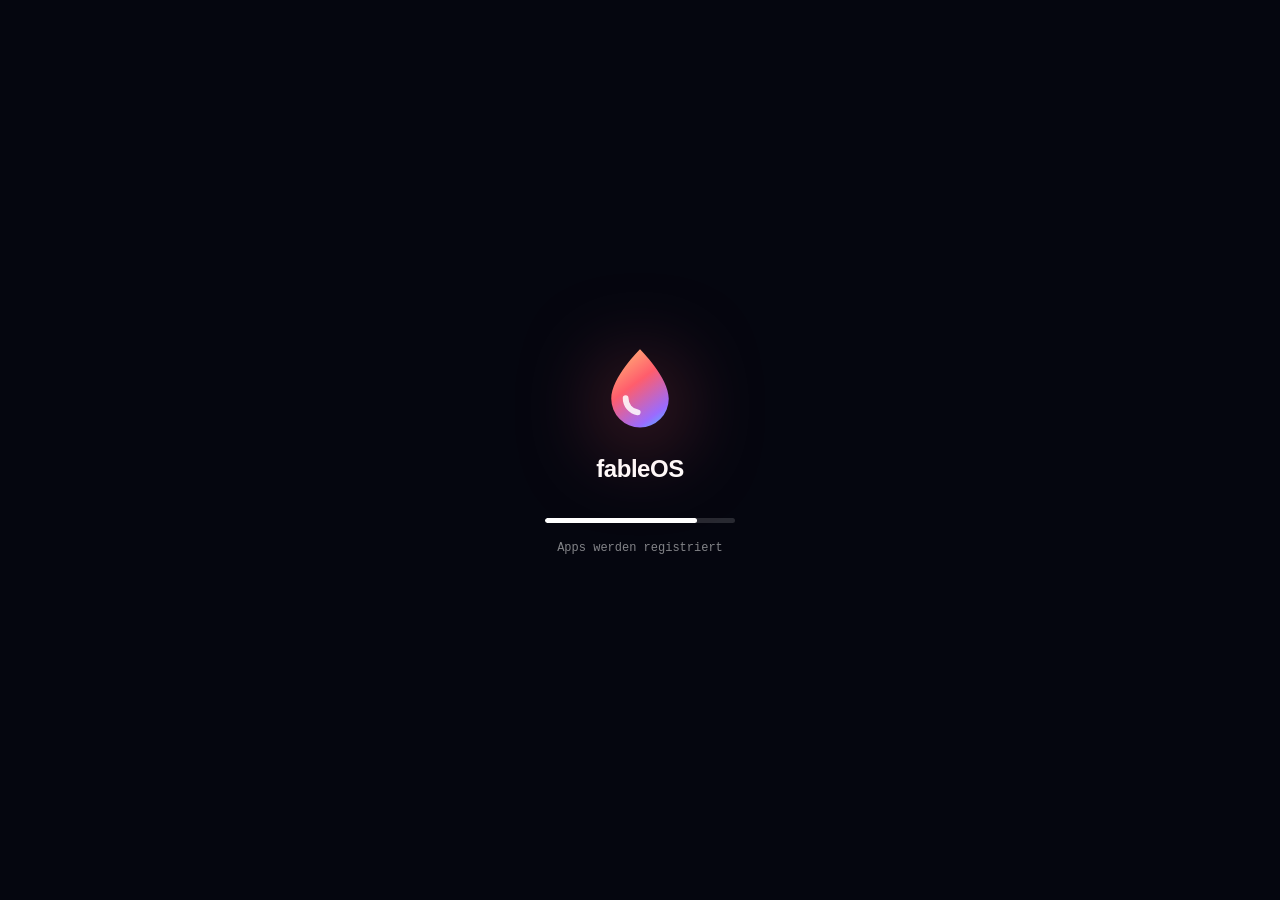
==== commit a0c572fc: "Sperrzone: 3D-Shooter mit Bots und Mehrspieler, durchgesehen und gehärtet Neue Store-App (Spiele): S" ====
--- a/os.html
+++ b/os.html
@@ -4,7 +4,7 @@
   <meta charset="utf-8">
   <meta name="viewport" content="width=device-width, initial-scale=1, viewport-fit=cover, user-scalable=no">
   <title>fableOS — ein Betriebssystem im Browser</title>
-  <meta name="description" content="fableOS: Fenster-Manager, Dock, App Store mit 20 Apps, Suche, Mitteilungszentrale, mehrere Schreibtische und Terminal – komplett im Browser, installierbar als App. Gebaut von Claude Fable 5.2.">
+  <meta name="description" content="fableOS: Fenster-Manager, Dock, App Store mit 21 Apps, Suche, Mitteilungszentrale, mehrere Schreibtische und Terminal – komplett im Browser, installierbar als App. Gebaut von Claude Fable 5.2.">
   <meta name="theme-color" content="#05060f">
   <meta name="color-scheme" content="dark light">
   <meta name="application-name" content="fableOS">
--- a/assets/css/core.css
+++ b/assets/css/core.css
@@ -172,6 +172,10 @@
 @media (prefers-reduced-transparency: reduce) {
   .glass { -webkit-backdrop-filter: none; backdrop-filter: none; background: var(--solid); }
 }
+/* Browser ohne Hintergrund-Weichzeichner: lieber deckend als unleserlich */
+@supports not ((backdrop-filter: blur(1px)) or (-webkit-backdrop-filter: blur(1px))) {
+  .glass { background: var(--solid); }
+}
 
 /* ---------- Buttons ---------- */
 .btn {
--- a/assets/css/os.css
+++ b/assets/css/os.css
@@ -286,11 +286,13 @@
 #rubber { position: fixed; z-index: 90; border-radius: 4px; background: color-mix(in srgb, var(--accent) 22%, transparent); box-shadow: inset 0 0 0 1px var(--accent); pointer-events: none; }
 
 #widgets {
-  position: absolute; top: 50px; right: 16px; z-index: 10;
+  position: absolute; top: 40px; right: 6px; z-index: 10;
   display: grid; grid-template-columns: repeat(2, 170px); grid-auto-rows: 170px; grid-auto-flow: dense; gap: 14px;
-  direction: rtl; max-height: calc(100% - 150px);
+  direction: rtl; padding: 10px; max-height: calc(100% - 78px - var(--dock-size));
+  overflow-y: auto; scrollbar-width: none; overscroll-behavior: contain;
   transition: opacity .35s, translate .6s var(--ease-out); translate: 120% 0;
 }
+#widgets::-webkit-scrollbar { display: none; }
 body.is-on #widgets { translate: 0 0; }
 body.hide-widgets #widgets { opacity: 0; translate: 40px 0; pointer-events: none; }
 .widget { --r: 26px; direction: ltr; min-width: 0; min-height: 0; padding: 14px; overflow: hidden; cursor: default; transition: scale .4s var(--spring); }
@@ -1036,3 +1038,54 @@
 }
 .launcher-list .l-label { min-width: 0; overflow: hidden; text-overflow: ellipsis; white-space: nowrap; }
 .launcher-list small { flex: none; max-width: 52%; overflow: hidden; text-overflow: ellipsis; white-space: nowrap; }
+
+/* ==========================================================================
+   Einrichtungsassistent (allererster Start) und Bildschirmfoto-Blitz
+   ========================================================================== */
+#setup {
+  position: fixed; inset: 0; z-index: 9600;
+  display: grid; place-items: center; padding: 16px;
+  background: rgba(5, 6, 22, .38);
+  -webkit-backdrop-filter: blur(30px) saturate(140%); backdrop-filter: blur(30px) saturate(140%);
+  opacity: 0; transition: opacity .55s var(--ease-out);
+}
+#setup.on { opacity: 1; }
+#setup.out { opacity: 0; pointer-events: none; }
+.su-card {
+  display: grid; gap: 18px;
+  width: min(540px, 100%); padding: 34px 30px 20px; border-radius: 30px;
+  background: color-mix(in srgb, var(--solid) 78%, transparent); color: var(--fg);
+  box-shadow: 0 40px 100px -30px rgba(0, 0, 14, .8), inset 0 0 0 .5px var(--glass-edge), inset 0 1px 0 var(--glass-lo);
+  text-align: center;
+  transform: translateY(14px) scale(.97); transition: transform .7s var(--spring-soft);
+}
+#setup.on .su-card { transform: none; }
+.su-stage { display: grid; justify-items: center; align-content: center; gap: 12px; min-height: 270px; }
+.su-stage.in { animation: su-in .5s var(--ease-out) both; }
+@keyframes su-in { from { opacity: 0; transform: translateX(18px); } }
+.su-stage h2 { font-size: 1.7rem; letter-spacing: -.03em; line-height: 1.15; }
+.su-logo { width: 56px; height: 56px; filter: drop-shadow(0 10px 30px rgba(255, 93, 108, .5)); }
+.su-hello { font: 700 clamp(3rem, 11vw, 4.8rem)/1.15 var(--font-round); letter-spacing: -.03em; padding: 0 .1em; transition: opacity .4s, filter .4s, transform .4s var(--ease-out); }
+.su-hello.out { opacity: 0; filter: blur(10px); transform: translateY(10px); }
+.su-lede { max-width: 30em; font-size: 14.5px; color: var(--fg-2); text-wrap: pretty; }
+.su-ico { display: grid; place-items: center; width: 58px; height: 58px; border-radius: 50%; background: var(--accent); color: #fff; box-shadow: 0 14px 34px -10px color-mix(in srgb, var(--accent) 70%, transparent); }
+.su-ico .ico { width: 28px; height: 28px; }
+.su-input { width: min(300px, 100%); margin-top: 6px; padding: 11px 16px; border: 0; outline: 0; border-radius: 14px; background: var(--well); color: var(--fg); box-shadow: inset 0 0 0 1px var(--line); font-size: 17px; font-weight: 600; text-align: center; }
+.su-input:focus { box-shadow: inset 0 0 0 2px var(--accent); }
+.su-themes { justify-content: center; margin-top: 4px; }
+.su-themes .theme-prev { width: 124px; height: 76px; }
+.su-swatches { justify-content: center; }
+.su-list { display: grid; gap: 8px; width: 100%; text-align: left; }
+.su-list li { display: flex; align-items: flex-start; gap: 11px; padding: 10px 13px; border-radius: 14px; background: var(--raise); font-size: 13.5px; color: var(--fg-2); }
+.su-list .ico { width: 18px; height: 18px; margin-top: 1px; color: var(--accent); }
+.su-list b { display: block; color: var(--fg); }
+.su-nav { display: flex; align-items: center; justify-content: space-between; gap: 12px; }
+.su-nav .kit-btn { min-width: 96px; }
+.su-dots { display: flex; gap: 7px; }
+.su-dots i { width: 7px; height: 7px; border-radius: 50%; background: var(--fg-4); transition: background-color .3s, width .4s var(--spring); }
+.su-dots i.is-on { width: 20px; border-radius: 9px; background: var(--accent); }
+.su-skip { position: absolute; top: 18px; right: 20px; padding: 6px 12px; border: 0; border-radius: 99px; background: rgba(255, 255, 255, .12); color: #fff; font-size: 12.5px; font-weight: 600; }
+.su-skip:hover { background: rgba(255, 255, 255, .22); }
+@media (max-width: 520px) { .su-card { padding: 26px 18px 16px; } .su-themes .theme-prev { width: 86px; height: 56px; } .su-stage { min-height: 300px; } }
+.shot-flash { position: fixed; inset: 0; z-index: 9900; background: #fff; pointer-events: none; animation: shot-flash .45s ease-out forwards; }
+@keyframes shot-flash { from { opacity: .75; } to { opacity: 0; } }
--- a/assets/css/kit.css
+++ b/assets/css/kit.css
@@ -80,7 +80,7 @@
 .kit-row > .grow { flex: 1; min-width: 0; overflow: hidden; text-overflow: ellipsis; white-space: nowrap; }
 .kit-chip { display: inline-flex; align-items: center; gap: 5px; flex: none; padding: 3px 10px; border: 0; border-radius: 99px; background: var(--raise); font-size: 12px; font-weight: 600; color: var(--fg-2); white-space: nowrap; }
 button.kit-chip:hover { background: var(--raise-2); }
-.kit-chip.is-on { background: var(--accent); color: #fff; }
+.kit-chip.is-on, button.kit-chip.is-on:hover { background: var(--accent); color: #fff; }
 .kit-empty { display: grid; place-content: center; justify-items: center; gap: 8px; flex: 1; min-height: 0; padding: 30px; text-align: center; color: var(--fg-3); }
 .kit-empty .ico { width: 44px; height: 44px; stroke-width: 1.2; }
 .kit-empty b { font-size: 14px; color: var(--fg-2); }
@@ -91,7 +91,7 @@
 /* ---------- Dialoge: ein Blatt gleitet aus der Titelleiste ---------- */
 .kit-sheet-wrap {
   position: absolute; inset: 42px 0 0; z-index: 40;
-  display: grid; justify-items: center; align-content: start;
+  display: grid; grid-template-rows: minmax(0, 1fr); justify-items: center; align-items: start;
   border-radius: 0 0 var(--r) var(--r); overflow: hidden;
   background: rgba(0, 0, 14, .32);
   animation: kit-dim .22s both;
